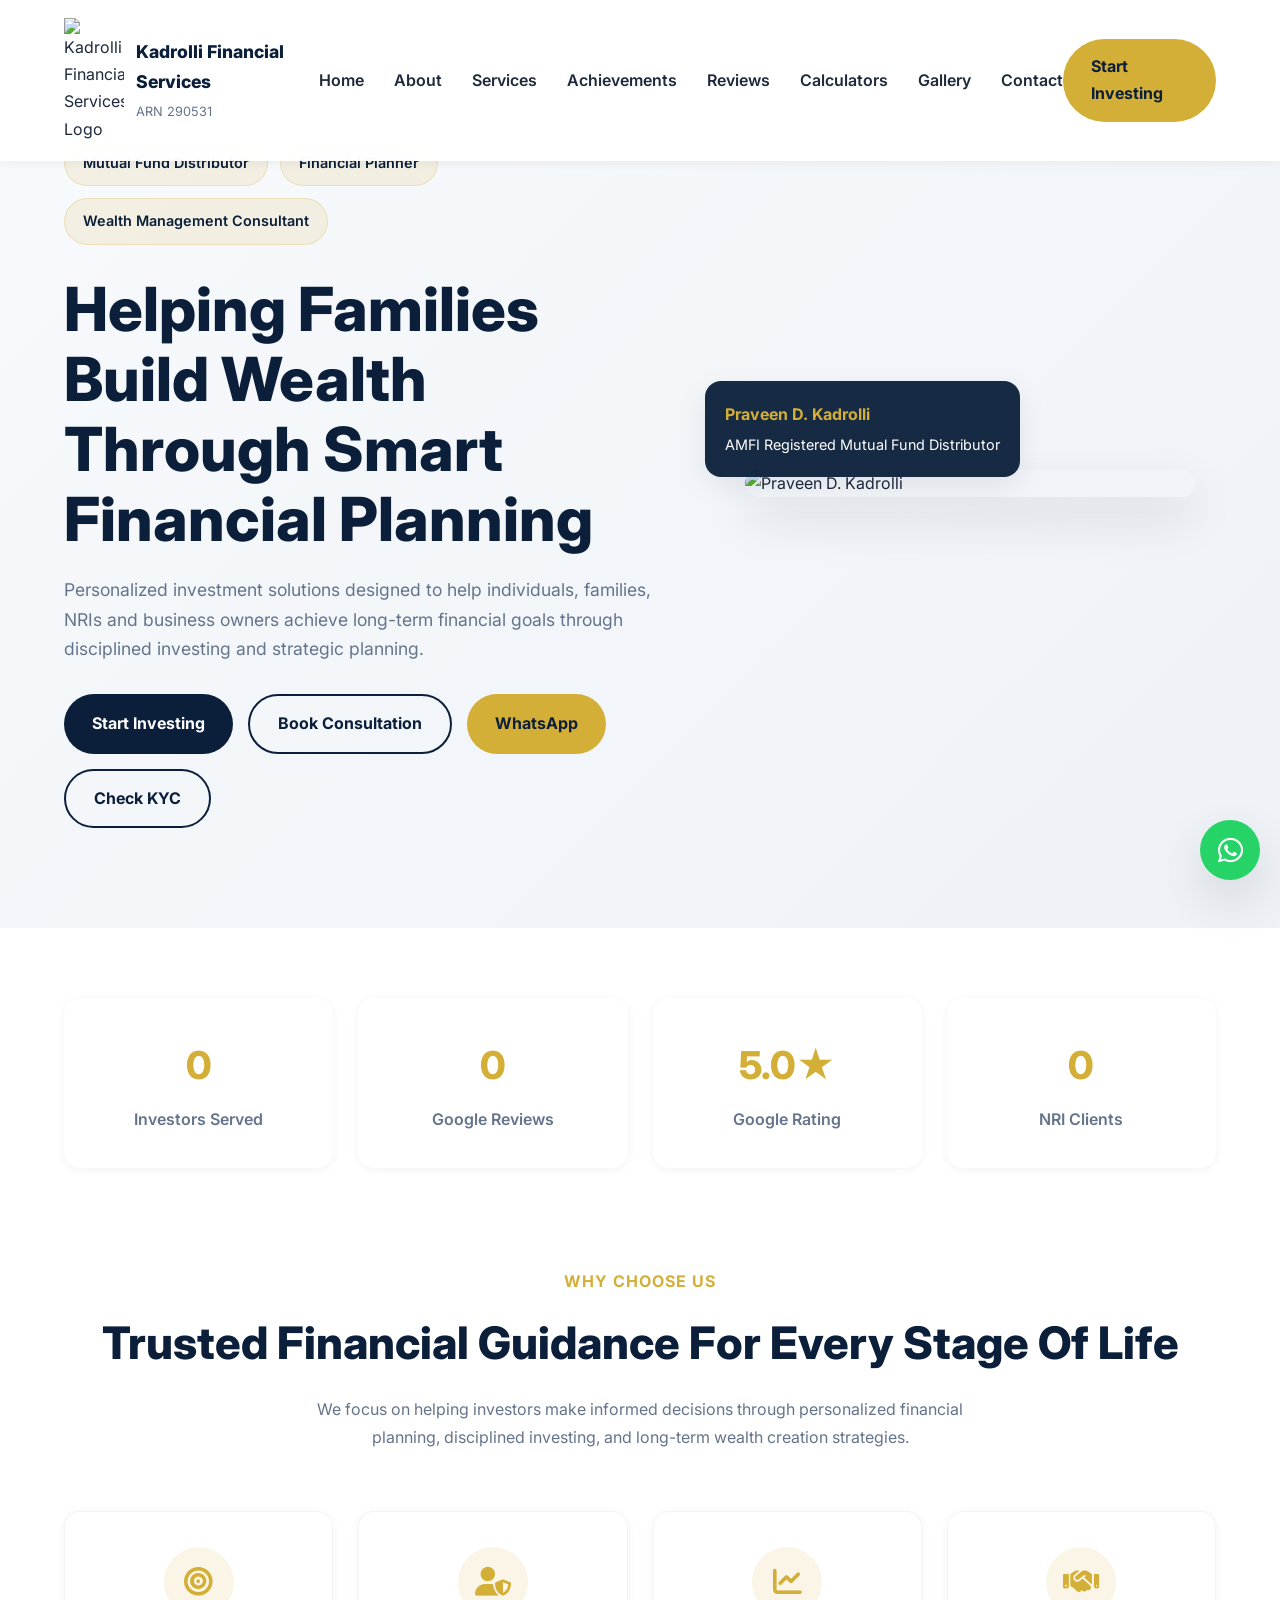
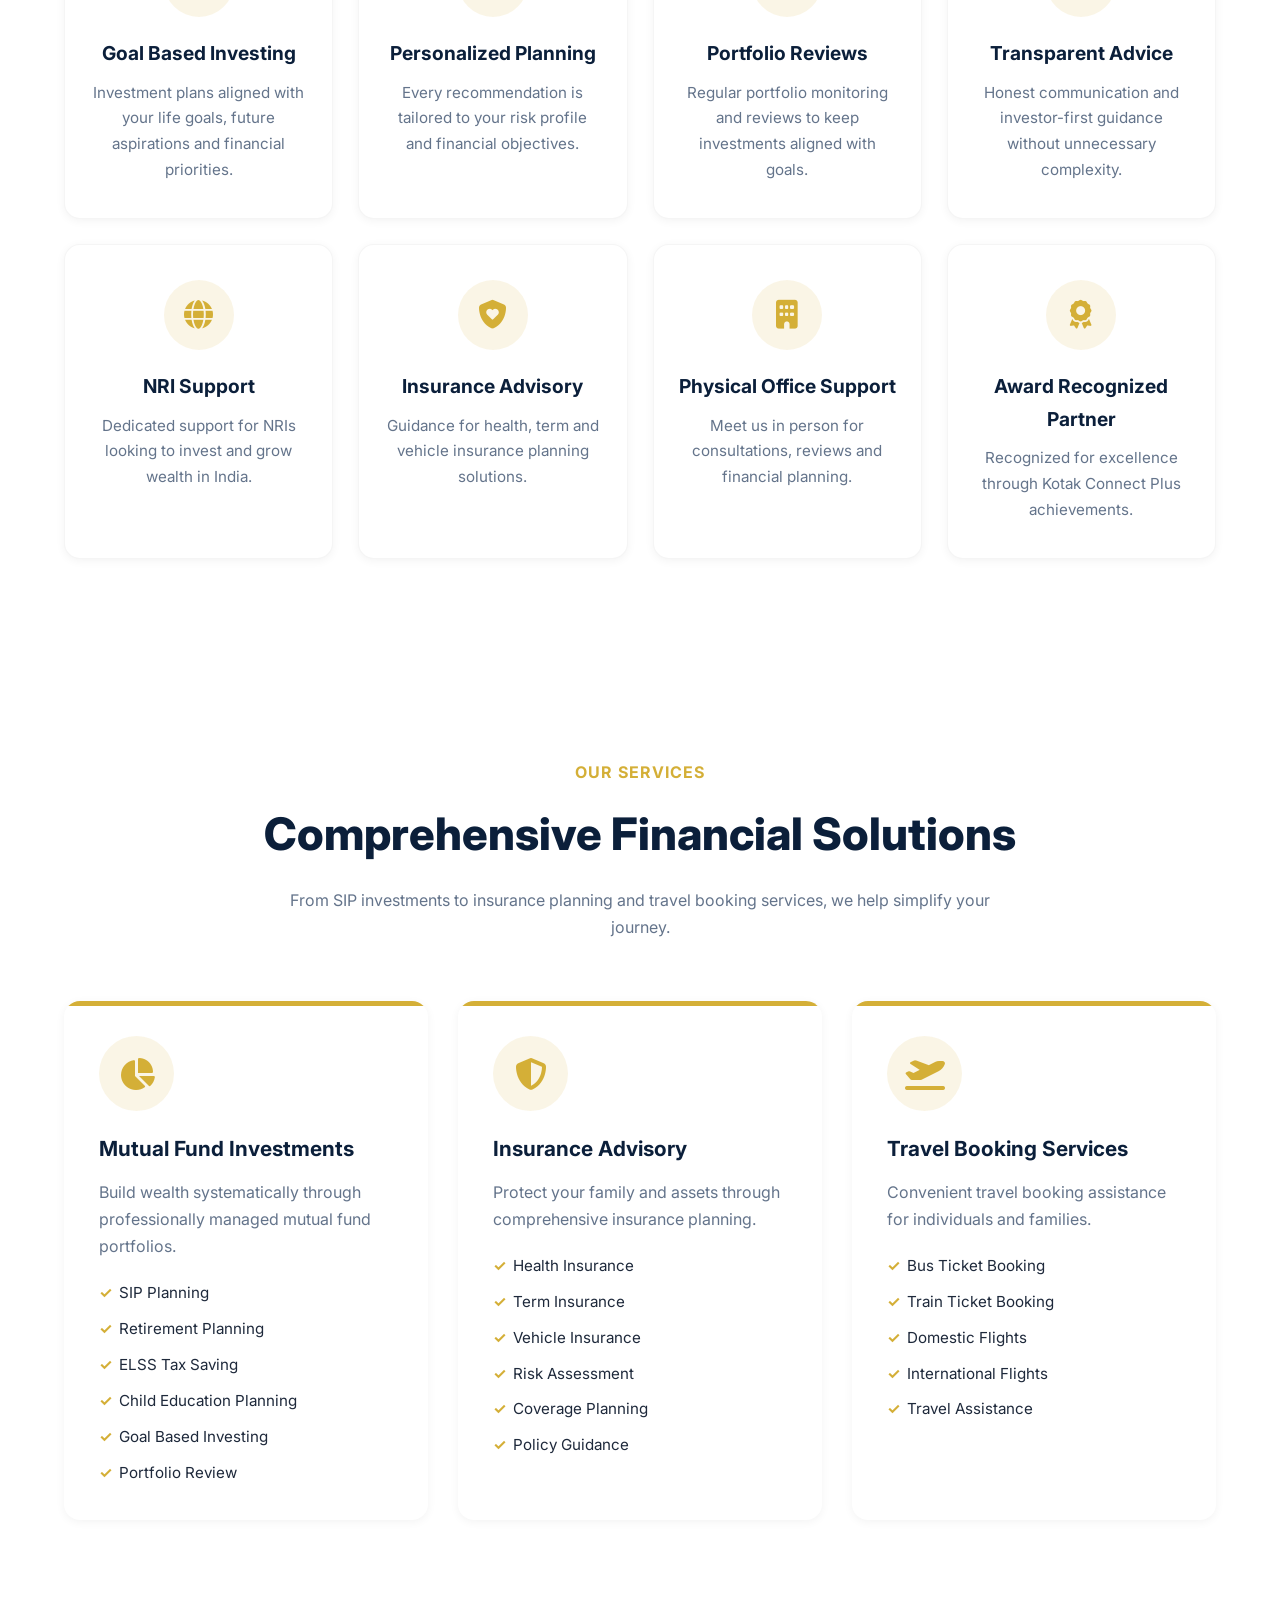
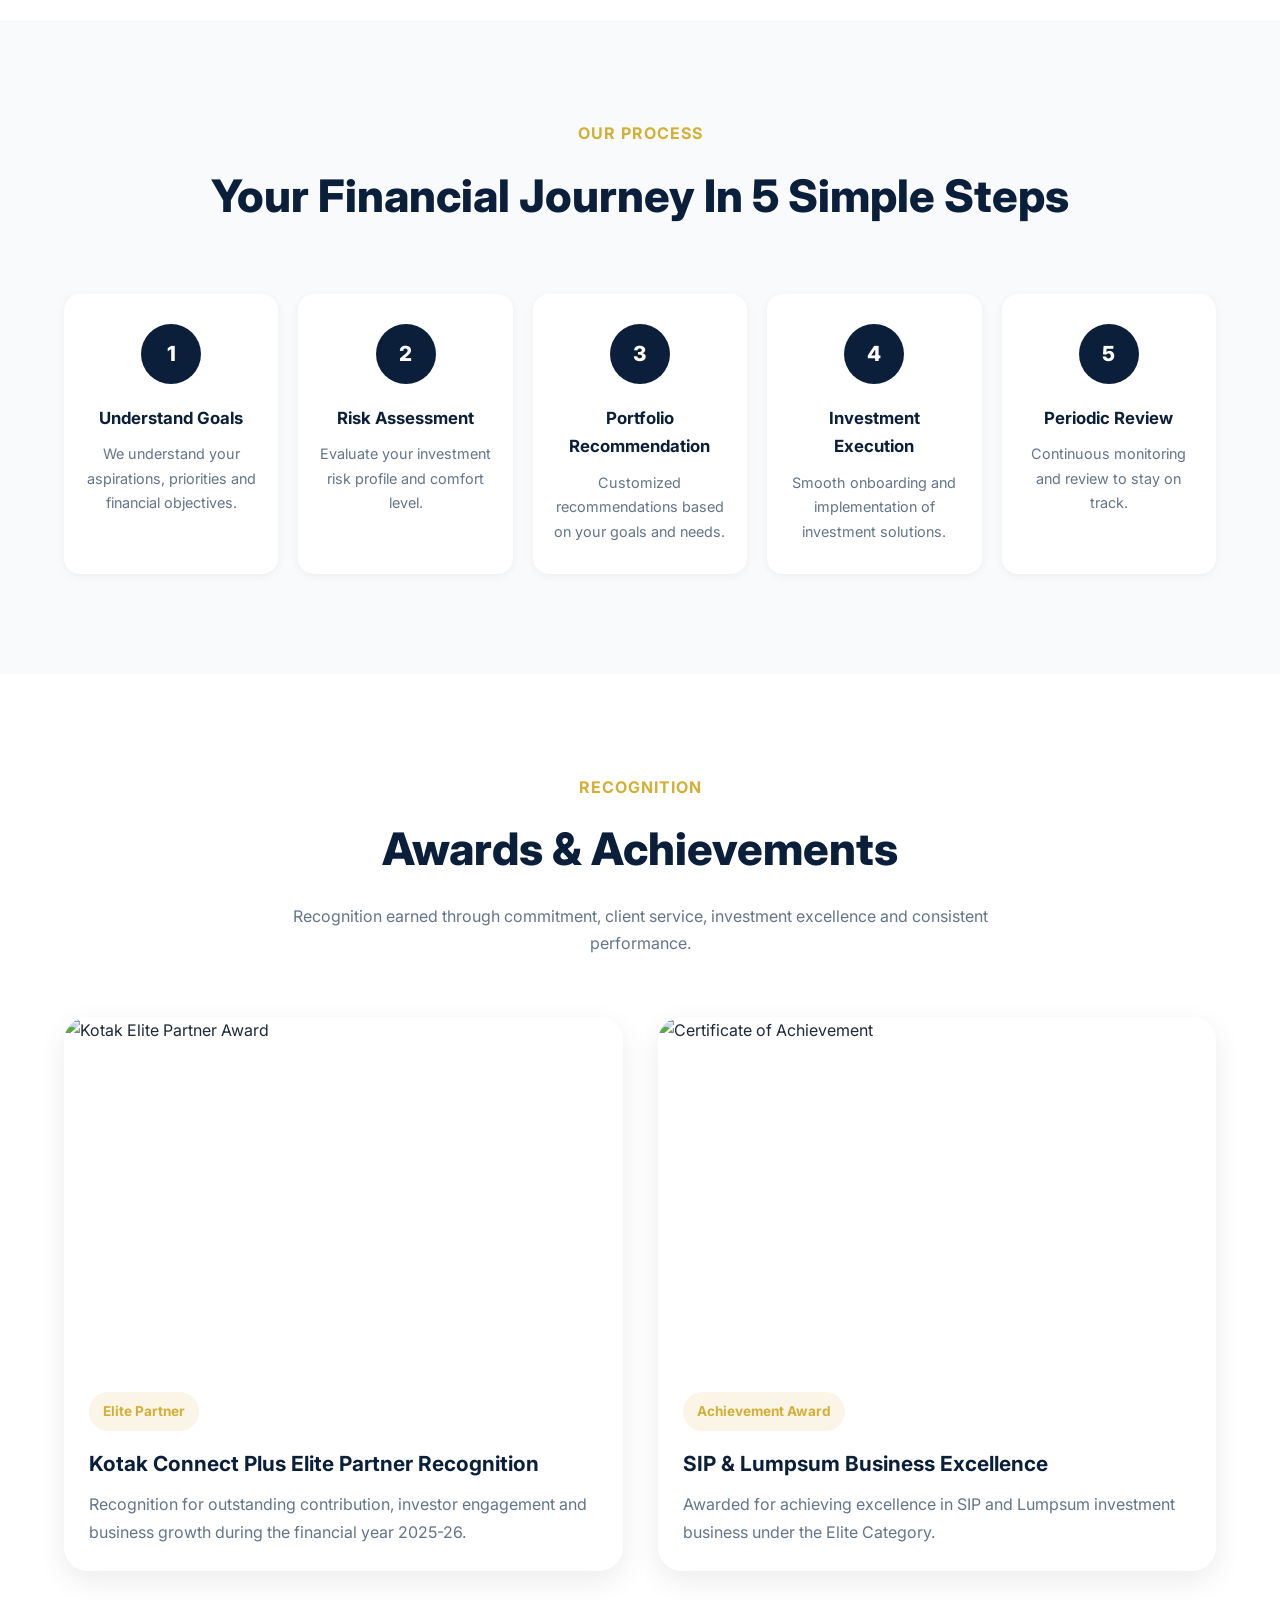
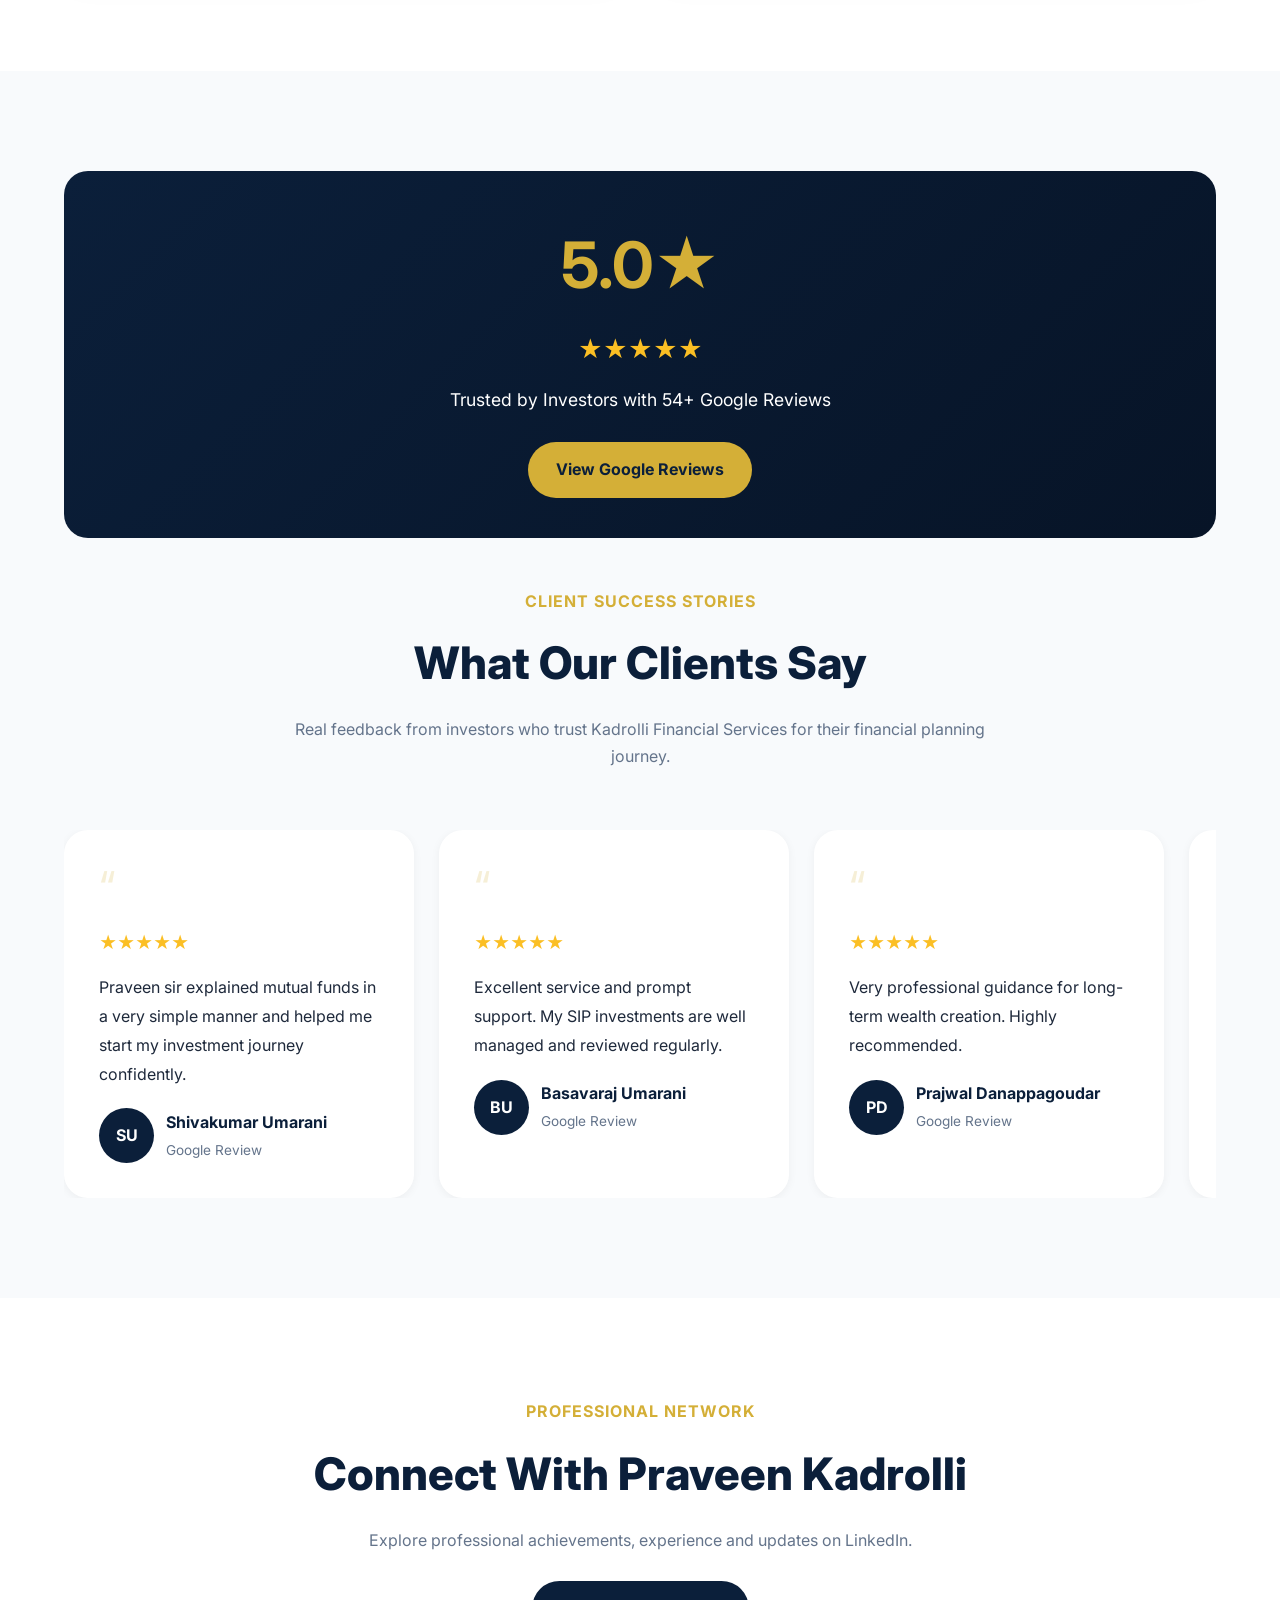
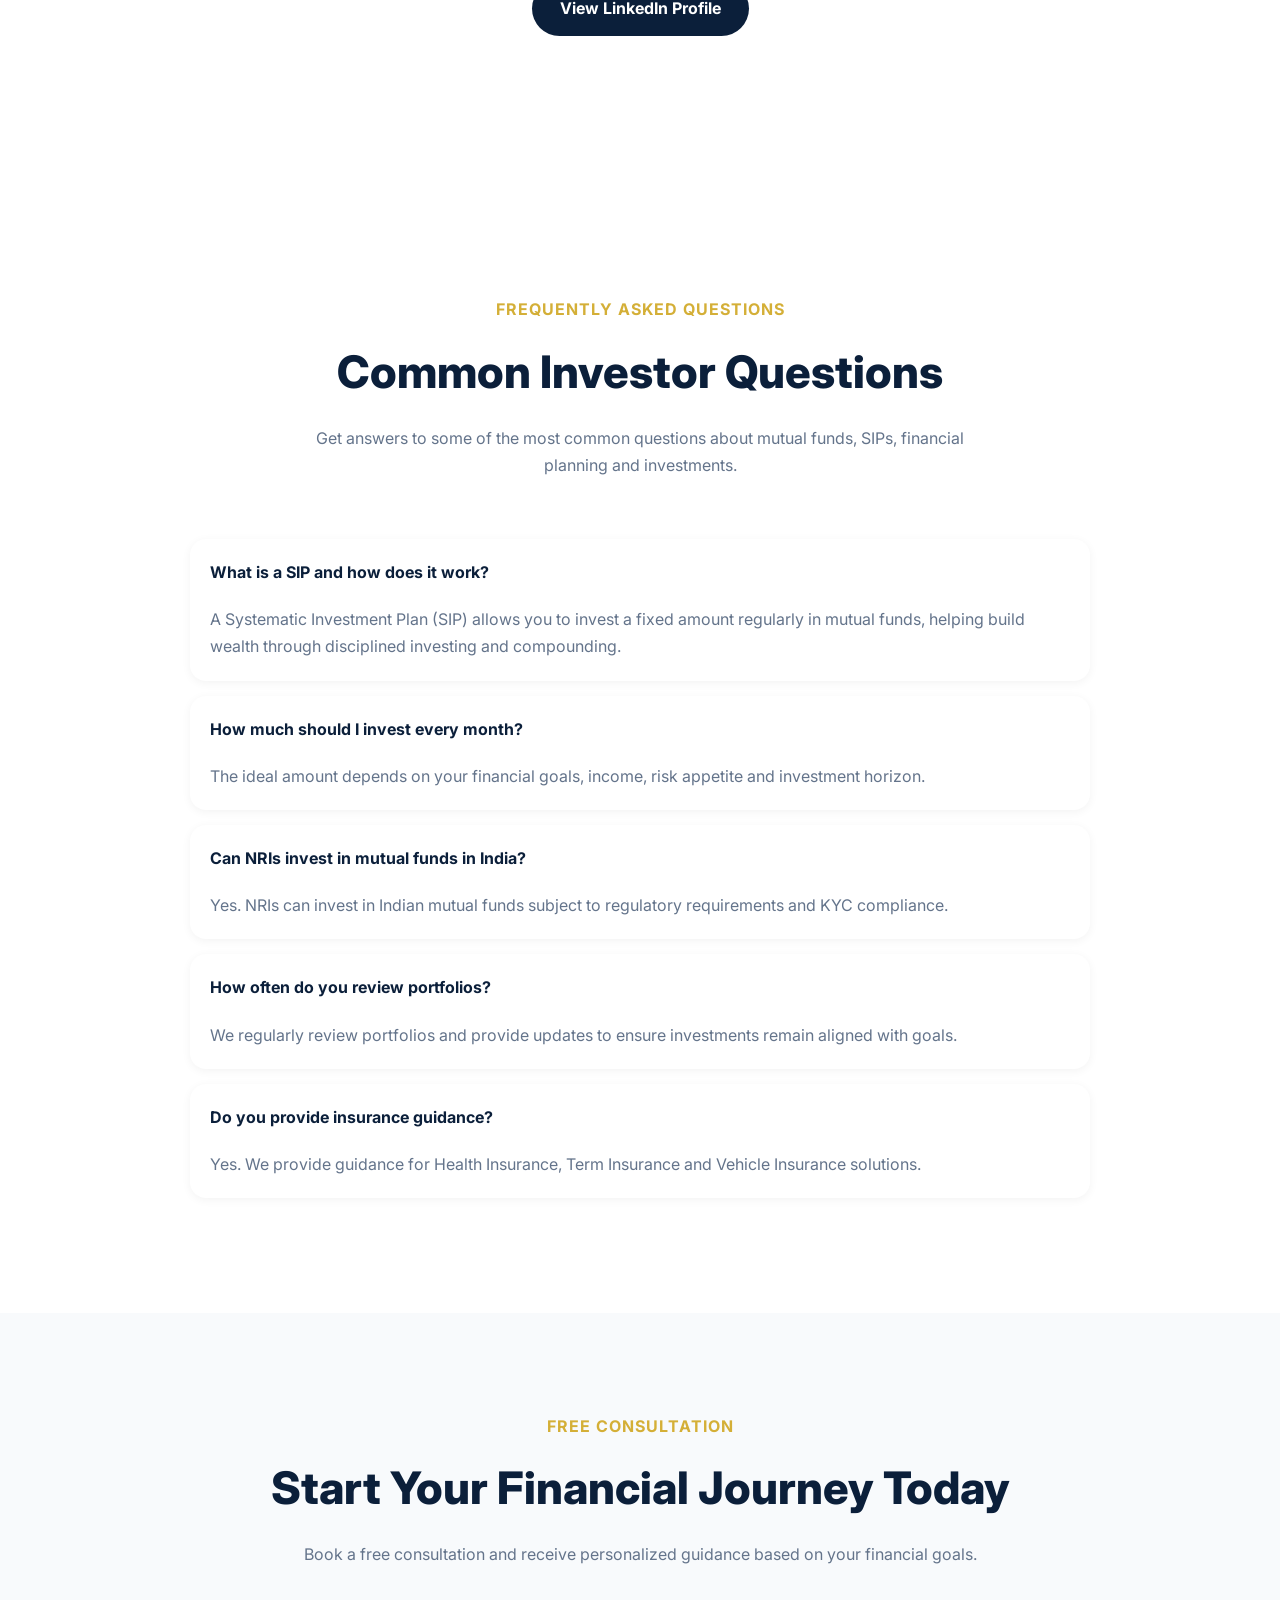
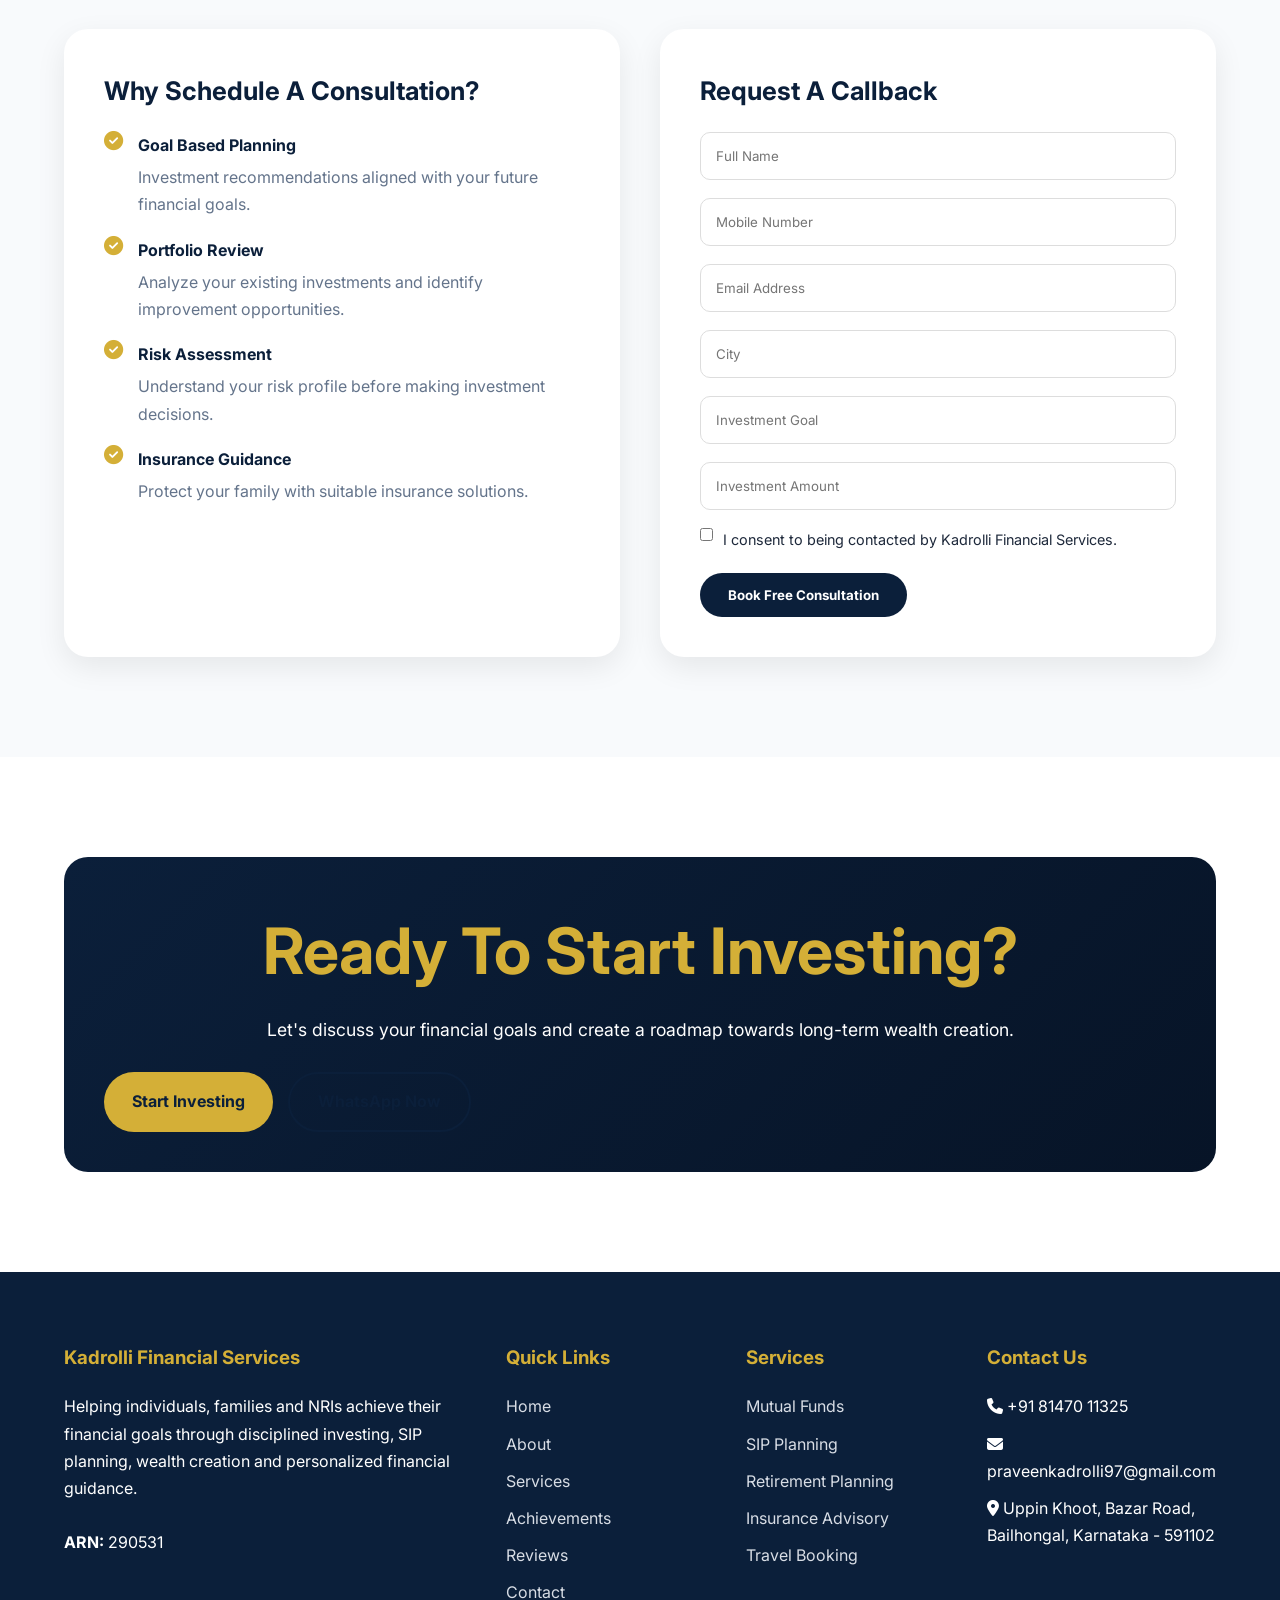
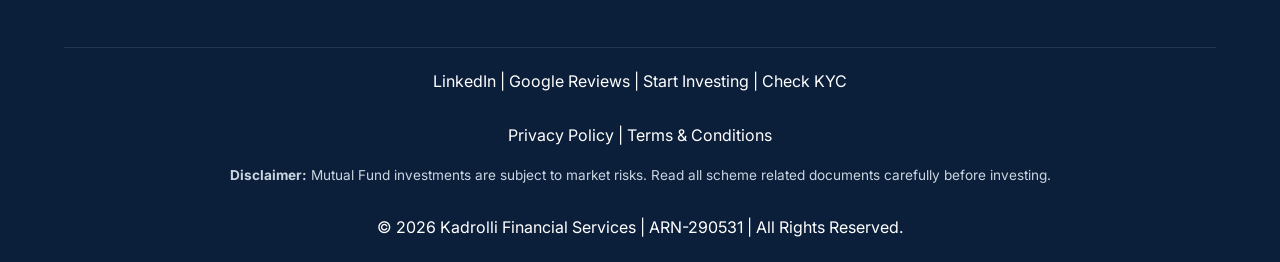
==== index.html @ 166b042f "Update index.html" ====
<!DOCTYPE html>
<html lang="en">

<head>

    <meta charset="UTF-8">
    <meta name="viewport" content="width=device-width, initial-scale=1.0">

    <title>
        Praveen D. Kadrolli | Mutual Fund Distributor | Kadrolli Financial Services
    </title>

    <meta name="description"
        content="Kadrolli Financial Services helps individuals and families achieve their financial goals through SIPs, Mutual Funds, Retirement Planning, Wealth Creation, Insurance Advisory and Personalized Financial Planning.">

    <meta name="keywords"
        content="Mutual Fund Distributor, SIP Planning, Financial Planner, Wealth Management, Retirement Planning, ELSS, Insurance Advisor, Bailhongal, Karnataka">

    <meta name="author" content="Praveen D. Kadrolli">

    <!-- Open Graph -->

    <meta property="og:title"
        content="Kadrolli Financial Services | Mutual Fund Distributor">

    <meta property="og:description"
        content="Helping Families Build Wealth Through Smart Financial Planning">

    <meta property="og:image"
        content="assets/profile.png">

    <meta property="og:type"
        content="website">

    <!-- Twitter Card -->

    <meta name="twitter:card" content="summary_large_image">

    <meta name="twitter:title"
        content="Kadrolli Financial Services">

    <meta name="twitter:description"
        content="Helping Families Build Wealth Through Smart Financial Planning">

    <!-- Favicon -->

    <link rel="icon" href="assets/logo.png">

    <!-- Font Awesome -->

    <link rel="stylesheet"
        href="https://cdnjs.cloudflare.com/ajax/libs/font-awesome/6.5.1/css/all.min.css">

    <!-- CSS -->

    <link rel="stylesheet" href="assets/style.css">

    <!-- Local Business Schema -->

    <script type="application/ld+json">
{
"@context":"https://schema.org",
"@type":"FinancialService",
"name":"Kadrolli Financial Services",
"image":"assets/logo.png",
"telephone":"+918147011325",
"email":"praveenkadrolli97@gmail.com",
"address":{
"@type":"PostalAddress",
"streetAddress":"Uppin Khoot, Bazar Road",
"addressLocality":"Bailhongal",
"addressRegion":"Karnataka",
"postalCode":"591102",
"addressCountry":"IN"
},
"url":"https://ak357-r.github.io/kadrolli-financial-services/",
"founder":"Praveen D. Kadrolli"
}
</script>

</head>

<body>

    <!-- HEADER -->

    <header class="header">

        <div class="container">

            <nav class="navbar">

                <a href="index.html" class="logo">

                    <img src="assets/logo.png"
                        alt="Kadrolli Financial Services Logo">

                    <div class="logo-text">

                        <h3>Kadrolli Financial Services</h3>

                        <span>ARN 290531</span>

                    </div>

                </a>

                <ul class="nav-links">

                    <li><a href="index.html">Home</a></li>

                    <li><a href="about.html">About</a></li>

                    <li><a href="services.html">Services</a></li>

                    <li><a href="achievements.html">Achievements</a></li>

                    <li><a href="reviews.html">Reviews</a></li>

                    <li><a href="calculators.html">Calculators</a></li>

                    <li><a href="gallery.html">Gallery</a></li>

                    <li><a href="contact.html">Contact</a></li>

                </ul>

                <a href="https://connectplus.kotaksecurities.com/app/refer/BZ1FZG"
                    target="_blank"
                    class="btn btn-gold">

                    Start Investing

                </a>

                <div class="menu-toggle">

                    <i class="fas fa-bars"></i>

                </div>

            </nav>

        </div>

    </header>

    <!-- HERO SECTION -->

    <section class="hero">

        <div class="container">

            <div class="hero-wrapper">

                <!-- LEFT -->

                <div class="hero-content fade-up">

                    <div class="hero-badges">

                        <span>Mutual Fund Distributor</span>

                        <span>Financial Planner</span>

                        <span>Wealth Management Consultant</span>

                    </div>

                    <h1>

                        Helping Families Build Wealth Through Smart Financial Planning

                    </h1>

                    <p>

                        Personalized investment solutions designed to help individuals,
                        families, NRIs and business owners achieve long-term financial
                        goals through disciplined investing and strategic planning.

                    </p>

                    <div class="hero-buttons">

                        <a href="https://connectplus.kotaksecurities.com/app/refer/BZ1FZG"
                            target="_blank"
                            class="btn btn-primary">

                            Start Investing

                        </a>

                        <a href="contact.html"
                            class="btn btn-outline">

                            Book Consultation

                        </a>

                        <a href="https://wa.me/918147011325?text=Hello%20I%20would%20like%20to%20know%20more%20about%20your%20financial%20services."
                            target="_blank"
                            class="btn btn-gold">

                            WhatsApp

                        </a>

                        <a href="https://www.cvlkra.com/"
                            target="_blank"
                            class="btn btn-outline">

                            Check KYC

                        </a>

                    </div>

                </div>

                <!-- RIGHT -->

                <div class="hero-image float">

                    <img src="assets/profile.png"
                        alt="Praveen D. Kadrolli">

                    <div class="hero-card">

                        <h4>Praveen D. Kadrolli</h4>

                        <p>
                            AMFI Registered Mutual Fund Distributor
                        </p>

                    </div>

                </div>

            </div>

        </div>

    </section>

    <!-- TRUST METRICS -->

    <section class="metrics">

        <div class="container">

            <div class="metrics-grid">

                <div class="metric-card">

                    <h3 class="counter"
                        data-target="190">0</h3>

                    <p>Investors Served</p>

                </div>

                <div class="metric-card">

                    <h3 class="counter"
                        data-target="54">0</h3>

                    <p>Google Reviews</p>

                </div>

                <div class="metric-card">

                    <h3>5.0★</h3>

                    <p>Google Rating</p>

                </div>

                <div class="metric-card">

                    <h3 class="counter"
                        data-target="7">0</h3>

                    <p>NRI Clients</p>

                </div>

            </div>

        </div>

    </section>

      <!-- WHY CHOOSE US -->

    <section class="section">

        <div class="container">

            <div class="section-title">

                <span>Why Choose Us</span>

                <h2>Trusted Financial Guidance For Every Stage Of Life</h2>

                <p>
                    We focus on helping investors make informed decisions through
                    personalized financial planning, disciplined investing, and
                    long-term wealth creation strategies.
                </p>

            </div>

            <div class="features-grid">

                <div class="feature-card">

                    <div class="feature-icon">
                        <i class="fas fa-bullseye"></i>
                    </div>

                    <h3>Goal Based Investing</h3>

                    <p>
                        Investment plans aligned with your life goals,
                        future aspirations and financial priorities.
                    </p>

                </div>

                <div class="feature-card">

                    <div class="feature-icon">
                        <i class="fas fa-user-shield"></i>
                    </div>

                    <h3>Personalized Planning</h3>

                    <p>
                        Every recommendation is tailored to your
                        risk profile and financial objectives.
                    </p>

                </div>

                <div class="feature-card">

                    <div class="feature-icon">
                        <i class="fas fa-chart-line"></i>
                    </div>

                    <h3>Portfolio Reviews</h3>

                    <p>
                        Regular portfolio monitoring and reviews
                        to keep investments aligned with goals.
                    </p>

                </div>

                <div class="feature-card">

                    <div class="feature-icon">
                        <i class="fas fa-handshake"></i>
                    </div>

                    <h3>Transparent Advice</h3>

                    <p>
                        Honest communication and investor-first
                        guidance without unnecessary complexity.
                    </p>

                </div>

                <div class="feature-card">

                    <div class="feature-icon">
                        <i class="fas fa-globe"></i>
                    </div>

                    <h3>NRI Support</h3>

                    <p>
                        Dedicated support for NRIs looking to
                        invest and grow wealth in India.
                    </p>

                </div>

                <div class="feature-card">

                    <div class="feature-icon">
                        <i class="fas fa-shield-heart"></i>
                    </div>

                    <h3>Insurance Advisory</h3>

                    <p>
                        Guidance for health, term and vehicle
                        insurance planning solutions.
                    </p>

                </div>

                <div class="feature-card">

                    <div class="feature-icon">
                        <i class="fas fa-building"></i>
                    </div>

                    <h3>Physical Office Support</h3>

                    <p>
                        Meet us in person for consultations,
                        reviews and financial planning.
                    </p>

                </div>

                <div class="feature-card">

                    <div class="feature-icon">
                        <i class="fas fa-award"></i>
                    </div>

                    <h3>Award Recognized Partner</h3>

                    <p>
                        Recognized for excellence through
                        Kotak Connect Plus achievements.
                    </p>

                </div>

            </div>

        </div>

    </section>

    <!-- SERVICES OVERVIEW -->

    <section class="section">

        <div class="container">

            <div class="section-title">

                <span>Our Services</span>

                <h2>Comprehensive Financial Solutions</h2>

                <p>
                    From SIP investments to insurance planning and
                    travel booking services, we help simplify your journey.
                </p>

            </div>

            <div class="services-grid">

                <!-- Mutual Funds -->

                <div class="service-card">

                    <div class="service-icon">

                        <i class="fas fa-chart-pie"></i>

                    </div>

                    <h3>Mutual Fund Investments</h3>

                    <p>
                        Build wealth systematically through professionally
                        managed mutual fund portfolios.
                    </p>

                    <ul>

                        <li>SIP Planning</li>

                        <li>Retirement Planning</li>

                        <li>ELSS Tax Saving</li>

                        <li>Child Education Planning</li>

                        <li>Goal Based Investing</li>

                        <li>Portfolio Review</li>

                    </ul>

                </div>

                <!-- Insurance -->

                <div class="service-card">

                    <div class="service-icon">

                        <i class="fas fa-shield-alt"></i>

                    </div>

                    <h3>Insurance Advisory</h3>

                    <p>
                        Protect your family and assets through
                        comprehensive insurance planning.
                    </p>

                    <ul>

                        <li>Health Insurance</li>

                        <li>Term Insurance</li>

                        <li>Vehicle Insurance</li>

                        <li>Risk Assessment</li>

                        <li>Coverage Planning</li>

                        <li>Policy Guidance</li>

                    </ul>

                </div>

                <!-- Travel -->

                <div class="service-card">

                    <div class="service-icon">

                        <i class="fas fa-plane-departure"></i>

                    </div>

                    <h3>Travel Booking Services</h3>

                    <p>
                        Convenient travel booking assistance for
                        individuals and families.
                    </p>

                    <ul>

                        <li>Bus Ticket Booking</li>

                        <li>Train Ticket Booking</li>

                        <li>Domestic Flights</li>

                        <li>International Flights</li>

                        <li>Travel Assistance</li>

                    </ul>

                </div>

            </div>

        </div>

    </section>

    <!-- INVESTMENT PROCESS -->

    <section class="section process-section">

        <div class="container">

            <div class="section-title">

                <span>Our Process</span>

                <h2>Your Financial Journey In 5 Simple Steps</h2>

            </div>

            <div class="process-grid">

                <div class="process-card">

                    <div class="process-number">1</div>

                    <h3>Understand Goals</h3>

                    <p>
                        We understand your aspirations,
                        priorities and financial objectives.
                    </p>

                </div>

                <div class="process-card">

                    <div class="process-number">2</div>

                    <h3>Risk Assessment</h3>

                    <p>
                        Evaluate your investment risk profile
                        and comfort level.
                    </p>

                </div>

                <div class="process-card">

                    <div class="process-number">3</div>

                    <h3>Portfolio Recommendation</h3>

                    <p>
                        Customized recommendations based on
                        your goals and needs.
                    </p>

                </div>

                <div class="process-card">

                    <div class="process-number">4</div>

                    <h3>Investment Execution</h3>

                    <p>
                        Smooth onboarding and implementation
                        of investment solutions.
                    </p>

                </div>

                <div class="process-card">

                    <div class="process-number">5</div>

                    <h3>Periodic Review</h3>

                    <p>
                        Continuous monitoring and review to
                        stay on track.
                    </p>

                </div>

            </div>

        </div>

    </section>

      <!-- AWARDS & RECOGNITION -->

    <section class="section">

        <div class="container">

            <div class="section-title">

                <span>Recognition</span>

                <h2>Awards & Achievements</h2>

                <p>
                    Recognition earned through commitment, client service,
                    investment excellence and consistent performance.
                </p>

            </div>

            <div class="awards-grid">

                <!-- Award 1 -->

                <div class="award-card">

                    <div class="award-image">

                        <img src="assets/kotak-award.jpg"
                            alt="Kotak Elite Partner Award">

                    </div>

                    <div class="award-content">

                        <span class="award-badge">

                            Elite Partner

                        </span>

                        <h3>

                            Kotak Connect Plus
                            Elite Partner Recognition

                        </h3>

                        <p>

                            Recognition for outstanding contribution,
                            investor engagement and business growth during
                            the financial year 2025-26.

                        </p>

                    </div>

                </div>

                <!-- Award 2 -->

                <div class="award-card">

                    <div class="award-image">

                        <img src="assets/kotak-award2.jpg"
                            alt="Certificate of Achievement">

                    </div>

                    <div class="award-content">

                        <span class="award-badge">

                            Achievement Award

                        </span>

                        <h3>

                            SIP & Lumpsum Business Excellence

                        </h3>

                        <p>

                            Awarded for achieving excellence in SIP and
                            Lumpsum investment business under the
                            Elite Category.

                        </p>

                    </div>

                </div>

            </div>

        </div>

    </section>

    <!-- GOOGLE REVIEW SUMMARY -->

    <section class="section testimonials-section">

        <div class="container">

            <div class="review-stats">

                <div class="review-summary">

                    <h2>5.0★</h2>

                    <div class="stars">

                        ★★★★★

                    </div>

                    <p>

                        Trusted by Investors with
                        54+ Google Reviews

                    </p>

                    <br>

                    <a href="https://share.google/xQDqUt3Oo3j7FK9i0"
                        target="_blank"
                        class="btn btn-gold">

                        View Google Reviews

                    </a>

                </div>

            </div>

            <div class="section-title">

                <span>Client Success Stories</span>

                <h2>What Our Clients Say</h2>

                <p>

                    Real feedback from investors who trust
                    Kadrolli Financial Services for their
                    financial planning journey.

                </p>

            </div>

            <!-- TESTIMONIAL SLIDER -->

            <div class="testimonial-slider">

                <div class="testimonial-track">

                    <!-- Review 1 -->

                    <div class="testimonial-card">

                        <div class="quote-icon">

                            “

                        </div>

                        <div class="stars">

                            ★★★★★

                        </div>

                        <p>

                            Praveen sir explained mutual funds in a very
                            simple manner and helped me start my
                            investment journey confidently.

                        </p>

                        <div class="client-info">

                            <div class="client-avatar">

                                SU

                            </div>

                            <div class="client-details">

                                <h4>

                                    Shivakumar Umarani

                                </h4>

                                <span>

                                    Google Review

                                </span>

                            </div>

                        </div>

                    </div>

                    <!-- Review 2 -->

                    <div class="testimonial-card">

                        <div class="quote-icon">

                            “

                        </div>

                        <div class="stars">

                            ★★★★★

                        </div>

                        <p>

                            Excellent service and prompt support.
                            My SIP investments are well managed
                            and reviewed regularly.

                        </p>

                        <div class="client-info">

                            <div class="client-avatar">

                                BU

                            </div>

                            <div class="client-details">

                                <h4>

                                    Basavaraj Umarani

                                </h4>

                                <span>

                                    Google Review

                                </span>

                            </div>

                        </div>

                    </div>

                    <!-- Review 3 -->

                    <div class="testimonial-card">

                        <div class="quote-icon">

                            “

                        </div>

                        <div class="stars">

                            ★★★★★

                        </div>

                        <p>

                            Very professional guidance for long-term
                            wealth creation. Highly recommended.

                        </p>

                        <div class="client-info">

                            <div class="client-avatar">

                                PD

                            </div>

                            <div class="client-details">

                                <h4>

                                    Prajwal Danappagoudar

                                </h4>

                                <span>

                                    Google Review

                                </span>

                            </div>

                        </div>

                    </div>

                    <!-- Review 4 -->

                    <div class="testimonial-card">

                        <div class="quote-icon">

                            “

                        </div>

                        <div class="stars">

                            ★★★★★

                        </div>

                        <p>

                            Transparent advice, quick responses,
                            and personalized financial planning.

                        </p>

                        <div class="client-info">

                            <div class="client-avatar">

                                AH

                            </div>

                            <div class="client-details">

                                <h4>

                                    Akhila Halayyanavar

                                </h4>

                                <span>

                                    Google Review

                                </span>

                            </div>

                        </div>

                    </div>

                    <!-- Review 5 -->

                    <div class="testimonial-card">

                        <div class="quote-icon">

                            “

                        </div>

                        <div class="stars">

                            ★★★★★

                        </div>

                        <p>

                            I appreciate the clarity and honesty in every
                            investment recommendation.

                        </p>

                        <div class="client-info">

                            <div class="client-avatar">

                                AC

                            </div>

                            <div class="client-details">

                                <h4>

                                    Asha Channada

                                </h4>

                                <span>

                                    Google Review

                                </span>

                            </div>

                        </div>

                    </div>

                    <!-- Review 6 -->

                    <div class="testimonial-card">

                        <div class="quote-icon">

                            “

                        </div>

                        <div class="stars">

                            ★★★★★

                        </div>

                        <p>

                            Reliable financial advisor who genuinely
                            cares about client success.

                        </p>

                        <div class="client-info">

                            <div class="client-avatar">

                                SR

                            </div>

                            <div class="client-details">

                                <h4>

                                    Shivaraj RK

                                </h4>

                                <span>

                                    Google Review

                                </span>

                            </div>

                        </div>

                    </div>

                </div>

            </div>

        </div>

    </section>

    <!-- LINKEDIN SECTION -->

    <section class="section">

        <div class="container">

            <div class="section-title">

                <span>Professional Network</span>

                <h2>Connect With Praveen Kadrolli</h2>

                <p>

                    Explore professional achievements,
                    experience and updates on LinkedIn.

                </p>

                <br>

                <a href="https://www.linkedin.com/in/praveen-kadrolli-971687240"
                    target="_blank"
                    class="btn btn-primary">

                    View LinkedIn Profile

                </a>

            </div>

        </div>

    </section>

      <!-- FAQ SECTION -->

    <section class="section">

        <div class="container">

            <div class="section-title">

                <span>Frequently Asked Questions</span>

                <h2>Common Investor Questions</h2>

                <p>

                    Get answers to some of the most common questions
                    about mutual funds, SIPs, financial planning and investments.

                </p>

            </div>

            <div class="faq-container">

                <div class="faq-item">

                    <div class="faq-question">

                        What is a SIP and how does it work?

                    </div>

                    <div class="faq-answer">

                        A Systematic Investment Plan (SIP) allows you to invest
                        a fixed amount regularly in mutual funds, helping build
                        wealth through disciplined investing and compounding.

                    </div>

                </div>

                <div class="faq-item">

                    <div class="faq-question">

                        How much should I invest every month?

                    </div>

                    <div class="faq-answer">

                        The ideal amount depends on your financial goals,
                        income, risk appetite and investment horizon.

                    </div>

                </div>

                <div class="faq-item">

                    <div class="faq-question">

                        Can NRIs invest in mutual funds in India?

                    </div>

                    <div class="faq-answer">

                        Yes. NRIs can invest in Indian mutual funds subject
                        to regulatory requirements and KYC compliance.

                    </div>

                </div>

                <div class="faq-item">

                    <div class="faq-question">

                        How often do you review portfolios?

                    </div>

                    <div class="faq-answer">

                        We regularly review portfolios and provide updates
                        to ensure investments remain aligned with goals.

                    </div>

                </div>

                <div class="faq-item">

                    <div class="faq-question">

                        Do you provide insurance guidance?

                    </div>

                    <div class="faq-answer">

                        Yes. We provide guidance for Health Insurance,
                        Term Insurance and Vehicle Insurance solutions.

                    </div>

                </div>

            </div>

        </div>

    </section>

    <!-- FREE CONSULTATION SECTION -->

    <section class="section process-section">

        <div class="container">

            <div class="section-title">

                <span>Free Consultation</span>

                <h2>Start Your Financial Journey Today</h2>

                <p>

                    Book a free consultation and receive personalized
                    guidance based on your financial goals.

                </p>

            </div>

            <div class="contact-grid">

                <!-- LEFT SIDE -->

                <div class="contact-card">

                    <h3>

                        Why Schedule A Consultation?

                    </h3>

                    <div class="contact-info">

                        <div class="contact-item">

                            <i class="fas fa-check-circle"></i>

                            <div>

                                <h4>Goal Based Planning</h4>

                                <p>
                                    Investment recommendations aligned with
                                    your future financial goals.
                                </p>

                            </div>

                        </div>

                        <div class="contact-item">

                            <i class="fas fa-check-circle"></i>

                            <div>

                                <h4>Portfolio Review</h4>

                                <p>
                                    Analyze your existing investments and
                                    identify improvement opportunities.
                                </p>

                            </div>

                        </div>

                        <div class="contact-item">

                            <i class="fas fa-check-circle"></i>

                            <div>

                                <h4>Risk Assessment</h4>

                                <p>
                                    Understand your risk profile before
                                    making investment decisions.
                                </p>

                            </div>

                        </div>

                        <div class="contact-item">

                            <i class="fas fa-check-circle"></i>

                            <div>

                                <h4>Insurance Guidance</h4>

                                <p>
                                    Protect your family with suitable
                                    insurance solutions.
                                </p>

                            </div>

                        </div>

                    </div>

                </div>

                <!-- RIGHT SIDE FORM -->

                <div class="contact-card">

                    <h3>

                        Request A Callback

                    </h3>

                    <form action="https://docs.google.com/forms/d/e/1FAIpQLSdw6Il81h2hDoCXSCGqp_SbOpz471qbJJNhgpjjmZWaCmSA0Q/viewform"
                        target="_blank">

                        <div class="form-group">

                            <input type="text"
                                class="form-control"
                                placeholder="Full Name"
                                required>

                        </div>

                        <div class="form-group">

                            <input type="tel"
                                class="form-control"
                                placeholder="Mobile Number"
                                required>

                        </div>

                        <div class="form-group">

                            <input type="email"
                                class="form-control"
                                placeholder="Email Address">

                        </div>

                        <div class="form-group">

                            <input type="text"
                                class="form-control"
                                placeholder="City">

                        </div>

                        <div class="form-group">

                            <input type="text"
                                class="form-control"
                                placeholder="Investment Goal">

                        </div>

                        <div class="form-group">

                            <input type="text"
                                class="form-control"
                                placeholder="Investment Amount">

                        </div>

                        <div class="checkbox-group">

                            <input type="checkbox" required>

                            <span>

                                I consent to being contacted by
                                Kadrolli Financial Services.

                            </span>

                        </div>

                        <button type="submit"
                            class="btn btn-primary">

                            Book Free Consultation

                        </button>

                    </form>

                </div>

            </div>

        </div>

    </section>

    <!-- CONTACT CTA -->

    <section class="section">

        <div class="container">

            <div class="review-summary">

                <h2>

                    Ready To Start Investing?

                </h2>

                <p>

                    Let's discuss your financial goals and create
                    a roadmap towards long-term wealth creation.

                </p>

                <br>

                <div class="hero-buttons">

                    <a href="https://connectplus.kotaksecurities.com/app/refer/BZ1FZG"
                        target="_blank"
                        class="btn btn-gold">

                        Start Investing

                    </a>

                    <a href="https://wa.me/918147011325?text=Hello%20I%20would%20like%20to%20know%20more%20about%20your%20financial%20services."
                        target="_blank"
                        class="btn btn-outline">

                        WhatsApp Now

                    </a>

                </div>

            </div>

        </div>

    </section>

      <!-- FOOTER -->

    <footer class="footer">

        <div class="container">

            <div class="footer-grid">

                <!-- ABOUT -->

                <div>

                    <h3>Kadrolli Financial Services</h3>

                    <p>

                        Helping individuals, families and NRIs achieve
                        their financial goals through disciplined investing,
                        SIP planning, wealth creation and personalized
                        financial guidance.

                    </p>

                    <br>

                    <p>

                        <strong>ARN:</strong> 290531

                    </p>

                </div>

                <!-- QUICK LINKS -->

                <div>

                    <h3>Quick Links</h3>

                    <ul>

                        <li><a href="index.html">Home</a></li>

                        <li><a href="about.html">About</a></li>

                        <li><a href="services.html">Services</a></li>

                        <li><a href="achievements.html">Achievements</a></li>

                        <li><a href="reviews.html">Reviews</a></li>

                        <li><a href="contact.html">Contact</a></li>

                    </ul>

                </div>

                <!-- SERVICES -->

                <div>

                    <h3>Services</h3>

                    <ul>

                        <li><a href="services.html">Mutual Funds</a></li>

                        <li><a href="services.html">SIP Planning</a></li>

                        <li><a href="services.html">Retirement Planning</a></li>

                        <li><a href="services.html">Insurance Advisory</a></li>

                        <li><a href="travel-booking.html">Travel Booking</a></li>

                    </ul>

                </div>

                <!-- CONTACT -->

                <div class="footer-contact">

                    <h3>Contact Us</h3>

                    <p>

                        <i class="fas fa-phone"></i>
                        +91 81470 11325

                    </p>

                    <p>

                        <i class="fas fa-envelope"></i>
                        praveenkadrolli97@gmail.com

                    </p>

                    <p>

                        <i class="fas fa-location-dot"></i>
                        Uppin Khoot, Bazar Road,
                        Bailhongal, Karnataka - 591102

                    </p>

                </div>

            </div>

            <!-- FOOTER LINKS -->

            <div class="footer-bottom">

                <p>

                    <a href="https://www.linkedin.com/in/praveen-kadrolli-971687240"
                        target="_blank">

                        LinkedIn

                    </a>

                    |

                    <a href="https://share.google/xQDqUt3Oo3j7FK9i0"
                        target="_blank">

                        Google Reviews

                    </a>

                    |

                    <a href="https://connectplus.kotaksecurities.com/app/refer/BZ1FZG"
                        target="_blank">

                        Start Investing

                    </a>

                    |

                    <a href="https://www.cvlkra.com/"
                        target="_blank">

                        Check KYC

                    </a>

                </p>

                <br>

                <p>

                    <a href="privacy-policy.html">

                        Privacy Policy

                    </a>

                    |

                    <a href="terms.html">

                        Terms & Conditions

                    </a>

                </p>

                <!-- RISK DISCLAIMER -->

                <div class="footer-disclaimer">

                    <p>

                        <strong>Disclaimer:</strong>

                        Mutual Fund investments are subject to market risks.
                        Read all scheme related documents carefully before investing.

                    </p>

                </div>

                <br>

                <p>

                    © 2026 Kadrolli Financial Services |
                    ARN-290531 |
                    All Rights Reserved.

                </p>

            </div>

        </div>

    </footer>

    <!-- FLOATING WHATSAPP -->

    <a href="https://wa.me/918147011325?text=Hello%20I%20would%20like%20to%20know%20more%20about%20your%20financial%20services."
        class="whatsapp-float"
        target="_blank"
        aria-label="WhatsApp">

        <i class="fab fa-whatsapp"></i>

    </a>

    <!-- JAVASCRIPT -->

    <script src="assets/script.js"></script>

</body>

</html>
---- assets/style.css ----
/* ==========================================
   KADROLLI FINANCIAL SERVICES
   PREMIUM WEBSITE CSS
   PART 1 - FOUNDATION
========================================== */

/* GOOGLE FONTS */
@import url('https://fonts.googleapis.com/css2?family=Inter:wght@300;400;500;600;700;800;900&family=Poppins:wght@400;500;600;700;800&display=swap');

/* ==========================================
   ROOT VARIABLES
========================================== */

:root {

    /* Brand Colors */

    --primary: #0B1F3A;
    --primary-dark: #071427;
    --secondary: #D4AF37;
    --secondary-light: #F4D03F;

    --white: #ffffff;
    --light: #f8fafc;
    --light-gray: #eef2f7;
    --gray: #64748b;
    --dark: #1e293b;
    --black: #0f172a;

    /* Shadows */

    --shadow-sm: 0 2px 10px rgba(0,0,0,.05);
    --shadow-md: 0 10px 30px rgba(0,0,0,.08);
    --shadow-lg: 0 20px 50px rgba(0,0,0,.12);

    /* Radius */

    --radius-sm: 10px;
    --radius-md: 16px;
    --radius-lg: 24px;
    --radius-xl: 32px;

    /* Transition */

    --transition: all .3s ease;
}

/* ==========================================
   RESET
========================================== */

*{
    margin:0;
    padding:0;
    box-sizing:border-box;
}

html{
    scroll-behavior:smooth;
}

body{
    font-family:'Inter',sans-serif;
    color:var(--dark);
    background:var(--white);
    line-height:1.7;
    overflow-x:hidden;
}

img{
    max-width:100%;
    display:block;
}

a{
    text-decoration:none;
    color:inherit;
}

ul{
    list-style:none;
}

button,
input,
textarea{
    font-family:inherit;
}

/* ==========================================
   GLOBAL CONTAINER
========================================== */

.container{
    width:90%;
    max-width:1300px;
    margin:auto;
}

.section{
    padding:100px 0;
}

.section-title{
    text-align:center;
    margin-bottom:60px;
}

.section-title span{
    color:var(--secondary);
    font-weight:700;
    letter-spacing:1px;
    text-transform:uppercase;
}

.section-title h2{
    font-size:2.8rem;
    font-weight:800;
    margin-top:10px;
    color:var(--primary);
}

.section-title p{
    max-width:700px;
    margin:15px auto 0;
    color:var(--gray);
}

/* ==========================================
   HEADER
========================================== */

.header{
    position:fixed;
    top:0;
    left:0;
    width:100%;
    background:rgba(255,255,255,.95);
    backdrop-filter:blur(12px);
    z-index:1000;
    box-shadow:var(--shadow-sm);
}

.navbar{
    display:flex;
    align-items:center;
    justify-content:space-between;
    padding:18px 0;
}

.logo{
    display:flex;
    align-items:center;
    gap:12px;
}

.logo img{
    width:60px;
    height:auto;
}

.logo-text h3{
    color:var(--primary);
    font-size:1.1rem;
    font-weight:800;
}

.logo-text span{
    font-size:.8rem;
    color:var(--gray);
}

.nav-links{
    display:flex;
    gap:30px;
    align-items:center;
}

.nav-links a{
    font-weight:600;
    color:var(--dark);
    transition:var(--transition);
}

.nav-links a:hover{
    color:var(--secondary);
}

.menu-toggle{
    display:none;
    font-size:1.8rem;
    cursor:pointer;
}

/* ==========================================
   BUTTONS
========================================== */

.btn{
    display:inline-flex;
    align-items:center;
    justify-content:center;
    padding:14px 28px;
    border-radius:50px;
    font-weight:700;
    transition:var(--transition);
    cursor:pointer;
    border:none;
}

.btn-primary{
    background:var(--primary);
    color:var(--white);
}

.btn-primary:hover{
    background:var(--primary-dark);
    transform:translateY(-3px);
}

.btn-gold{
    background:var(--secondary);
    color:var(--primary);
}

.btn-gold:hover{
    transform:translateY(-3px);
    box-shadow:var(--shadow-md);
}

.btn-outline{
    border:2px solid var(--primary);
    color:var(--primary);
    background:transparent;
}

.btn-outline:hover{
    background:var(--primary);
    color:var(--white);
}

/* ==========================================
   HERO SECTION
========================================== */

.hero{
    padding-top:140px;
    padding-bottom:100px;

    background:
    linear-gradient(
    135deg,
    #f8fafc 0%,
    #eef2f7 100%
    );
}

.hero-wrapper{
    display:grid;
    grid-template-columns:1.1fr .9fr;
    align-items:center;
    gap:60px;
}

.hero-content h1{
    font-size:3.8rem;
    line-height:1.15;
    font-weight:800;
    color:var(--primary);
    margin-bottom:20px;
}

.hero-content p{
    font-size:1.1rem;
    color:var(--gray);
    margin-bottom:30px;
}

.hero-badges{
    display:flex;
    flex-wrap:wrap;
    gap:12px;
    margin-bottom:30px;
}

.hero-badges span{
    background:rgba(212,175,55,.12);
    color:var(--primary);
    border:1px solid rgba(212,175,55,.25);
    padding:10px 18px;
    border-radius:50px;
    font-size:.9rem;
    font-weight:600;
}

.hero-buttons{
    display:flex;
    gap:15px;
    flex-wrap:wrap;
}

.hero-image{
    position:relative;
}

.hero-image img{
    width:100%;
    max-width:450px;
    margin:auto;
    border-radius:var(--radius-lg);
    box-shadow:var(--shadow-lg);
}

.hero-card{
    position:absolute;
    bottom:20px;
    left:-20px;
    background:rgba(11,31,58,.95);
    color:var(--white);
    padding:20px;
    border-radius:var(--radius-md);
    box-shadow:var(--shadow-md);
}

.hero-card h4{
    color:var(--secondary);
    font-size:1rem;
}

.hero-card p{
    font-size:.9rem;
    margin-top:5px;
}

/* ==========================================
   TRUST METRICS
========================================== */

.metrics{
    margin-top:70px;
}

.metrics-grid{
    display:grid;
    grid-template-columns:repeat(4,1fr);
    gap:25px;
}

.metric-card{
    background:var(--white);
    padding:35px 25px;
    text-align:center;
    border-radius:var(--radius-md);
    box-shadow:var(--shadow-sm);
    transition:var(--transition);
}

.metric-card:hover{
    transform:translateY(-8px);
    box-shadow:var(--shadow-md);
}

.metric-card h3{
    font-size:2.4rem;
    color:var(--secondary);
    font-weight:800;
}

.metric-card p{
    color:var(--gray);
    margin-top:8px;
    font-weight:600;
}



/* ==========================================
   WHY CHOOSE US
========================================== */

.features-grid{
    display:grid;
    grid-template-columns:repeat(4,1fr);
    gap:25px;
}

.feature-card{
    background:var(--white);
    padding:35px 25px;
    border-radius:var(--radius-md);
    box-shadow:var(--shadow-sm);
    transition:var(--transition);
    text-align:center;
    border:1px solid rgba(0,0,0,.04);
}

.feature-card:hover{
    transform:translateY(-8px);
    box-shadow:var(--shadow-md);
}

.feature-icon{
    width:70px;
    height:70px;
    margin:0 auto 20px;
    border-radius:50%;
    background:rgba(212,175,55,.12);
    color:var(--secondary);
    display:flex;
    align-items:center;
    justify-content:center;
    font-size:1.8rem;
}

.feature-card h3{
    font-size:1.2rem;
    color:var(--primary);
    margin-bottom:10px;
    font-weight:700;
}

.feature-card p{
    color:var(--gray);
    font-size:.95rem;
}

/* ==========================================
   SERVICES SECTION
========================================== */

.services-grid{
    display:grid;
    grid-template-columns:repeat(3,1fr);
    gap:30px;
}

.service-card{
    background:var(--white);
    padding:35px;
    border-radius:var(--radius-md);
    box-shadow:var(--shadow-sm);
    transition:var(--transition);
    position:relative;
    overflow:hidden;
}

.service-card::before{
    content:"";
    position:absolute;
    top:0;
    left:0;
    width:100%;
    height:5px;
    background:var(--secondary);
}

.service-card:hover{
    transform:translateY(-10px);
    box-shadow:var(--shadow-lg);
}

.service-icon{
    width:75px;
    height:75px;
    border-radius:50%;
    background:rgba(212,175,55,.12);
    color:var(--secondary);
    display:flex;
    align-items:center;
    justify-content:center;
    font-size:2rem;
    margin-bottom:20px;
}

.service-card h3{
    font-size:1.3rem;
    color:var(--primary);
    margin-bottom:12px;
}

.service-card p{
    color:var(--gray);
    margin-bottom:20px;
}

.service-card ul{
    display:flex;
    flex-direction:column;
    gap:10px;
}

.service-card ul li{
    color:var(--dark);
    font-size:.95rem;
    position:relative;
    padding-left:20px;
}

.service-card ul li::before{
    content:"✓";
    position:absolute;
    left:0;
    color:var(--secondary);
    font-weight:700;
}

/* ==========================================
   INVESTMENT PROCESS
========================================== */

.process-section{
    background:var(--light);
}

.process-grid{
    display:grid;
    grid-template-columns:repeat(5,1fr);
    gap:20px;
}

.process-card{
    background:var(--white);
    padding:30px 20px;
    border-radius:var(--radius-md);
    text-align:center;
    position:relative;
    box-shadow:var(--shadow-sm);
}

.process-number{
    width:60px;
    height:60px;
    margin:0 auto 20px;
    border-radius:50%;
    background:var(--primary);
    color:var(--white);
    display:flex;
    align-items:center;
    justify-content:center;
    font-weight:800;
    font-size:1.3rem;
}

.process-card h3{
    color:var(--primary);
    margin-bottom:10px;
    font-size:1.05rem;
}

.process-card p{
    color:var(--gray);
    font-size:.9rem;
}

/* ==========================================
   AWARDS & RECOGNITION
========================================== */

.awards-grid{
    display:grid;
    grid-template-columns:repeat(2,1fr);
    gap:35px;
}

.award-card{
    background:var(--white);
    border-radius:var(--radius-lg);
    overflow:hidden;
    box-shadow:var(--shadow-md);
    transition:var(--transition);
}

.award-card:hover{
    transform:translateY(-10px);
    box-shadow:var(--shadow-lg);
}

.award-image{
    width:100%;
    height:350px;
    overflow:hidden;
}

.award-image img{
    width:100%;
    height:100%;
    object-fit:cover;
}

.award-content{
    padding:25px;
}

.award-content h3{
    color:var(--primary);
    font-size:1.3rem;
    margin-bottom:10px;
}

.award-content p{
    color:var(--gray);
    line-height:1.7;
}

.award-badge{
    display:inline-block;
    background:rgba(212,175,55,.12);
    color:var(--secondary);
    padding:8px 14px;
    border-radius:50px;
    font-size:.85rem;
    font-weight:700;
    margin-bottom:15px;
}

/* ==========================================
   TESTIMONIALS
========================================== */

.testimonials-section{
    background:var(--light);
}

.testimonial-slider{
    position:relative;
    overflow:hidden;
}

.testimonial-track{
    display:flex;
    gap:25px;
    transition:transform .5s ease;
}

.testimonial-card{
    min-width:350px;
    background:var(--white);
    padding:35px;
    border-radius:var(--radius-lg);
    box-shadow:var(--shadow-sm);
    position:relative;
}

.quote-icon{
    font-size:3rem;
    color:rgba(212,175,55,.2);
    line-height:1;
    margin-bottom:15px;
}

.stars{
    color:#fbbf24;
    font-size:1.1rem;
    margin-bottom:15px;
}

.testimonial-card p{
    color:var(--dark);
    margin-bottom:20px;
    line-height:1.8;
}

.client-info{
    display:flex;
    align-items:center;
    gap:12px;
}

.client-avatar{
    width:55px;
    height:55px;
    border-radius:50%;
    background:var(--primary);
    color:var(--white);
    display:flex;
    align-items:center;
    justify-content:center;
    font-weight:700;
}

.client-details h4{
    color:var(--primary);
    font-size:1rem;
}

.client-details span{
    color:var(--gray);
    font-size:.85rem;
}

.slider-controls{
    margin-top:30px;
    display:flex;
    justify-content:center;
    gap:15px;
}

.slider-btn{
    width:45px;
    height:45px;
    border:none;
    border-radius:50%;
    background:var(--primary);
    color:var(--white);
    cursor:pointer;
    transition:var(--transition);
}

.slider-btn:hover{
    background:var(--secondary);
    color:var(--primary);
}

/* ==========================================
   GOOGLE REVIEW STATS
========================================== */

.review-stats{
    margin-bottom:50px;
}

.review-summary{
    background:linear-gradient(
        135deg,
        var(--primary),
        var(--primary-dark)
    );
    color:var(--white);
    padding:40px;
    border-radius:var(--radius-lg);
    text-align:center;
}

.review-summary h2{
    font-size:4rem;
    color:var(--secondary);
}

.review-summary p{
    margin-top:10px;
    font-size:1.1rem;
}

.review-summary .stars{
    font-size:1.5rem;
    margin-top:10px;
}



/* ==========================================
   CONTACT & LEAD FORMS
========================================== */

.contact-grid{
    display:grid;
    grid-template-columns:1fr 1fr;
    gap:40px;
}

.contact-card{
    background:var(--white);
    padding:40px;
    border-radius:var(--radius-lg);
    box-shadow:var(--shadow-md);
}

.contact-card h3{
    color:var(--primary);
    margin-bottom:20px;
    font-size:1.6rem;
}

.contact-info{
    display:flex;
    flex-direction:column;
    gap:18px;
}

.contact-item{
    display:flex;
    gap:15px;
    align-items:flex-start;
}

.contact-item i{
    color:var(--secondary);
    font-size:1.2rem;
}

.contact-item h4{
    color:var(--primary);
    margin-bottom:5px;
}

.contact-item p,
.contact-item a{
    color:var(--gray);
}

.form-group{
    margin-bottom:18px;
}

.form-control{
    width:100%;
    padding:15px;
    border:1px solid #ddd;
    border-radius:var(--radius-sm);
    outline:none;
    transition:var(--transition);
}

.form-control:focus{
    border-color:var(--secondary);
    box-shadow:0 0 0 3px rgba(212,175,55,.15);
}

textarea.form-control{
    resize:none;
    min-height:130px;
}

.checkbox-group{
    display:flex;
    align-items:flex-start;
    gap:10px;
    margin-bottom:20px;
    font-size:.9rem;
}

/* ==========================================
   GALLERY
========================================== */

.gallery-grid{
    display:grid;
    grid-template-columns:repeat(3,1fr);
    gap:20px;
}

.gallery-item{
    overflow:hidden;
    border-radius:var(--radius-md);
    box-shadow:var(--shadow-sm);
}

.gallery-item img{
    width:100%;
    height:280px;
    object-fit:cover;
    transition:.5s;
}

.gallery-item:hover img{
    transform:scale(1.08);
}

/* ==========================================
   OFFICE SHOWCASE
========================================== */

.office-grid{
    display:grid;
    grid-template-columns:repeat(3,1fr);
    gap:25px;
}

.office-card{
    background:var(--white);
    border-radius:var(--radius-md);
    overflow:hidden;
    box-shadow:var(--shadow-sm);
}

.office-card img{
    width:100%;
    height:260px;
    object-fit:cover;
}

.office-content{
    padding:20px;
}

.office-content h3{
    color:var(--primary);
    margin-bottom:10px;
}

/* ==========================================
   FAQ
========================================== */

.faq-container{
    max-width:900px;
    margin:auto;
}

.faq-item{
    background:var(--white);
    margin-bottom:15px;
    border-radius:var(--radius-md);
    overflow:hidden;
    box-shadow:var(--shadow-sm);
}

.faq-question{
    padding:20px;
    cursor:pointer;
    font-weight:700;
    color:var(--primary);
}

.faq-answer{
    padding:0 20px 20px;
    color:var(--gray);
}

/* ==========================================
   FOOTER
========================================== */

.footer{
    background:var(--primary);
    color:var(--white);
    padding:70px 0 20px;
}

.footer-grid{
    display:grid;
    grid-template-columns:2fr 1fr 1fr 1fr;
    gap:40px;
}

.footer h3{
    color:var(--secondary);
    margin-bottom:20px;
}

.footer ul{
    display:flex;
    flex-direction:column;
    gap:10px;
}

.footer ul li a{
    color:#d8dde5;
    transition:var(--transition);
}

.footer ul li a:hover{
    color:var(--secondary);
}

.footer-contact p{
    margin-bottom:10px;
}

.footer-bottom{
    border-top:1px solid rgba(255,255,255,.1);
    margin-top:40px;
    padding-top:20px;
    text-align:center;
}

/* ==========================================
   FOOTER DISCLAIMER
========================================== */

.footer-disclaimer{
    margin-top:15px;
    text-align:center;
    font-size:.85rem;
    color:#cbd5e1;
    line-height:1.7;
}

/* ==========================================
   WHATSAPP BUTTON
========================================== */

.whatsapp-float{
    position:fixed;
    right:20px;
    bottom:20px;
    width:60px;
    height:60px;
    border-radius:50%;
    background:#25D366;
    color:#fff;
    display:flex;
    align-items:center;
    justify-content:center;
    font-size:1.8rem;
    z-index:9999;
    box-shadow:var(--shadow-lg);
    transition:var(--transition);
}

.whatsapp-float:hover{
    transform:scale(1.08);
}

/* ==========================================
   ANIMATIONS
========================================== */

.fade-up{
    animation:fadeUp .8s ease forwards;
}

@keyframes fadeUp{
    from{
        opacity:0;
        transform:translateY(40px);
    }
    to{
        opacity:1;
        transform:translateY(0);
    }
}

.float{
    animation:floating 4s ease-in-out infinite;
}

@keyframes floating{
    0%,100%{
        transform:translateY(0);
    }
    50%{
        transform:translateY(-10px);
    }
}

/* ==========================================
   RESPONSIVE TABLET
========================================== */

@media(max-width:992px){

.hero-wrapper{
    grid-template-columns:1fr;
}

.metrics-grid{
    grid-template-columns:repeat(2,1fr);
}

.features-grid{
    grid-template-columns:repeat(2,1fr);
}

.services-grid{
    grid-template-columns:repeat(2,1fr);
}

.process-grid{
    grid-template-columns:repeat(2,1fr);
}

.awards-grid{
    grid-template-columns:1fr;
}

.contact-grid{
    grid-template-columns:1fr;
}

.footer-grid{
    grid-template-columns:repeat(2,1fr);
}

.gallery-grid{
    grid-template-columns:repeat(2,1fr);
}

.office-grid{
    grid-template-columns:repeat(2,1fr);
}

}

/* ==========================================
   MOBILE
========================================== */

@media(max-width:768px){

.section{
    padding:70px 0;
}

.hero-content h1{
    font-size:2.3rem;
}

.section-title h2{
    font-size:2rem;
}

.nav-links{
    display:none;
}

.menu-toggle{
    display:block;
}

.metrics-grid,
.features-grid,
.services-grid,
.process-grid,
.gallery-grid,
.office-grid{
    grid-template-columns:1fr;
}

.footer-grid{
    grid-template-columns:1fr;
}

.hero-buttons{
    flex-direction:column;
}

.btn{
    width:100%;
}

.testimonial-card{
    min-width:100%;
}

.hero-card{
    position:static;
    margin-top:20px;
}

}

/* ==========================================
   SMALL MOBILE
========================================== */

@media(max-width:480px){

.hero-content h1{
    font-size:2rem;
}

.metric-card h3{
    font-size:1.8rem;
}

.section-title h2{
    font-size:1.8rem;
}

}

/* MOBILE FIX */

@media (max-width:768px){

.navbar{
flex-wrap:wrap;
}

.nav-links{
width:100%;
display:flex;
flex-direction:column;
gap:15px;
margin-top:20px;
}

.nav-links li{
width:100%;
text-align:center;
}

}

@media(max-width:768px){

.hero-wrapper{
flex-direction:column;
}

.hero-image{
order:-1;
margin-bottom:20px;
}

.hero-content{
text-align:center;
}

.hero-buttons{
flex-direction:column;
}

.hero-buttons .btn{
width:100%;
}

}

@media(max-width:768px){

.services-grid,
.features-grid,
.metrics-grid,
.gallery-grid,
.contact-grid{

grid-template-columns:1fr;

}

}
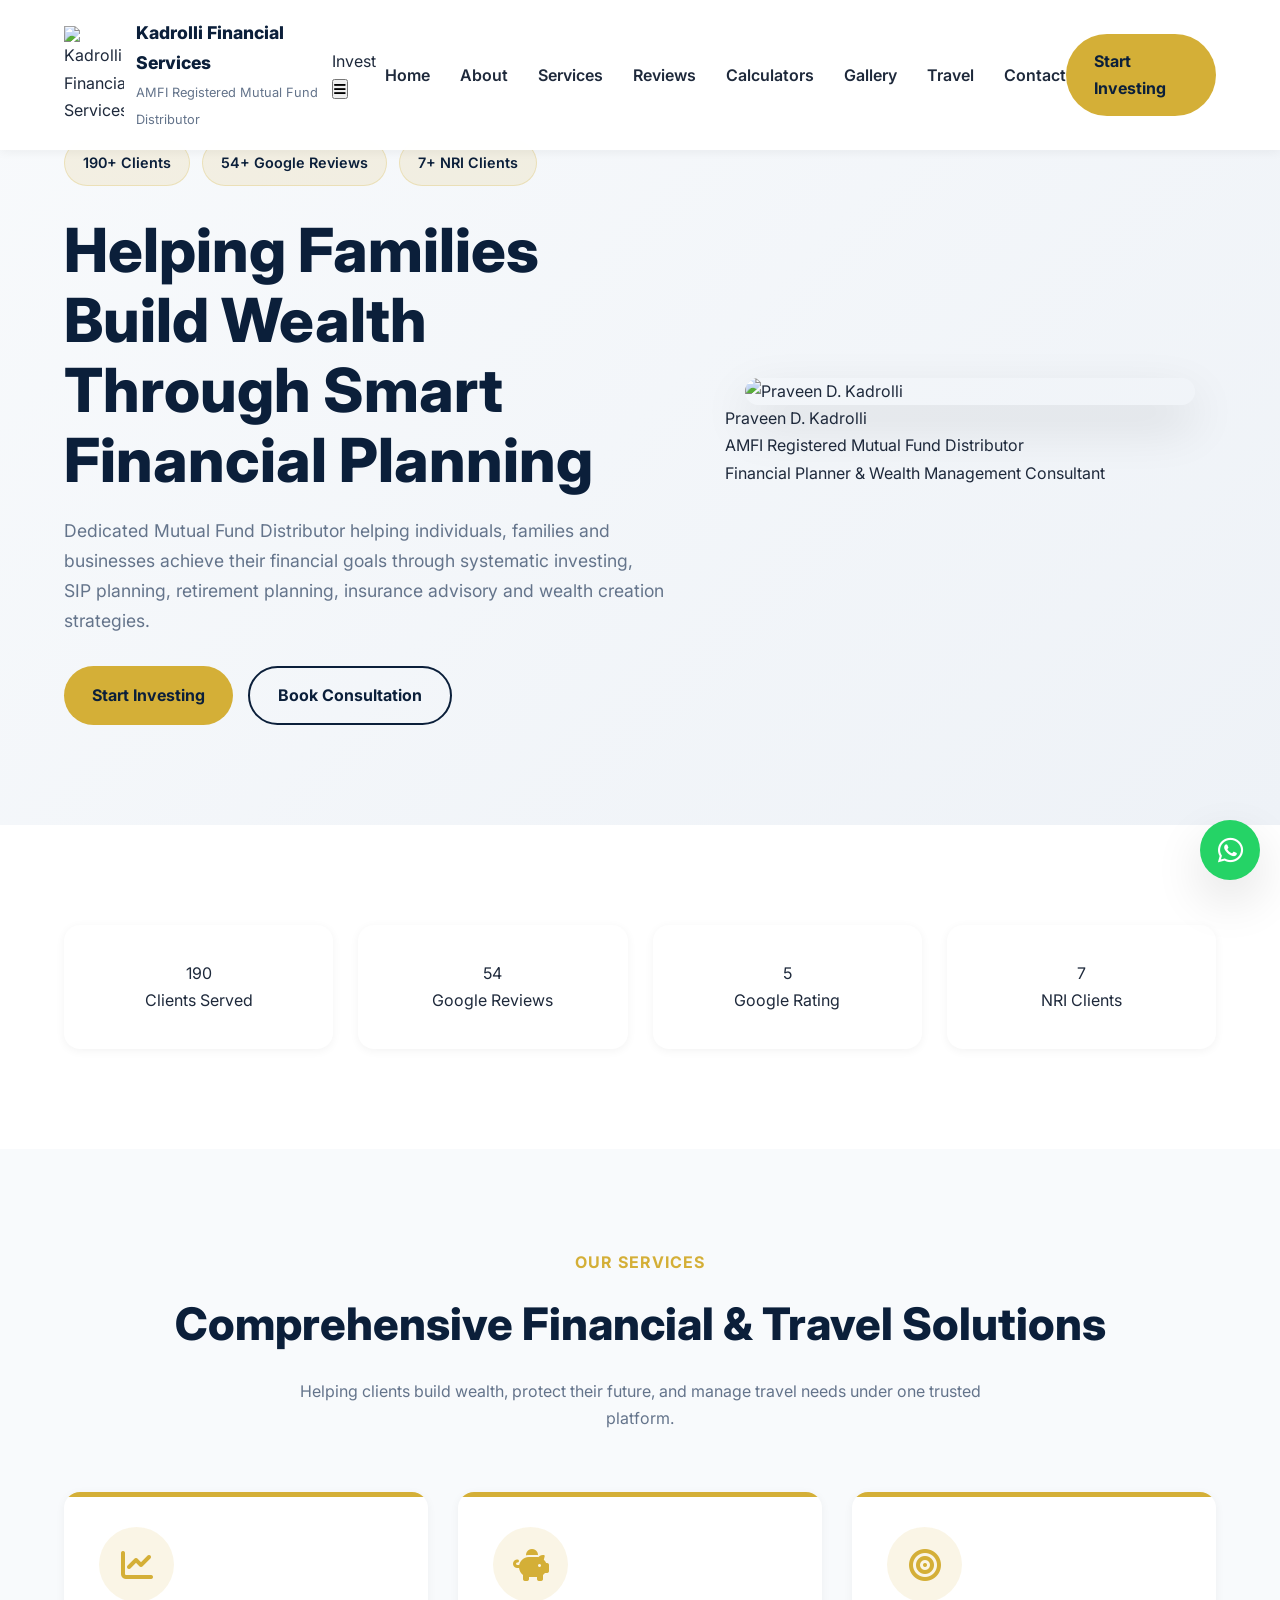
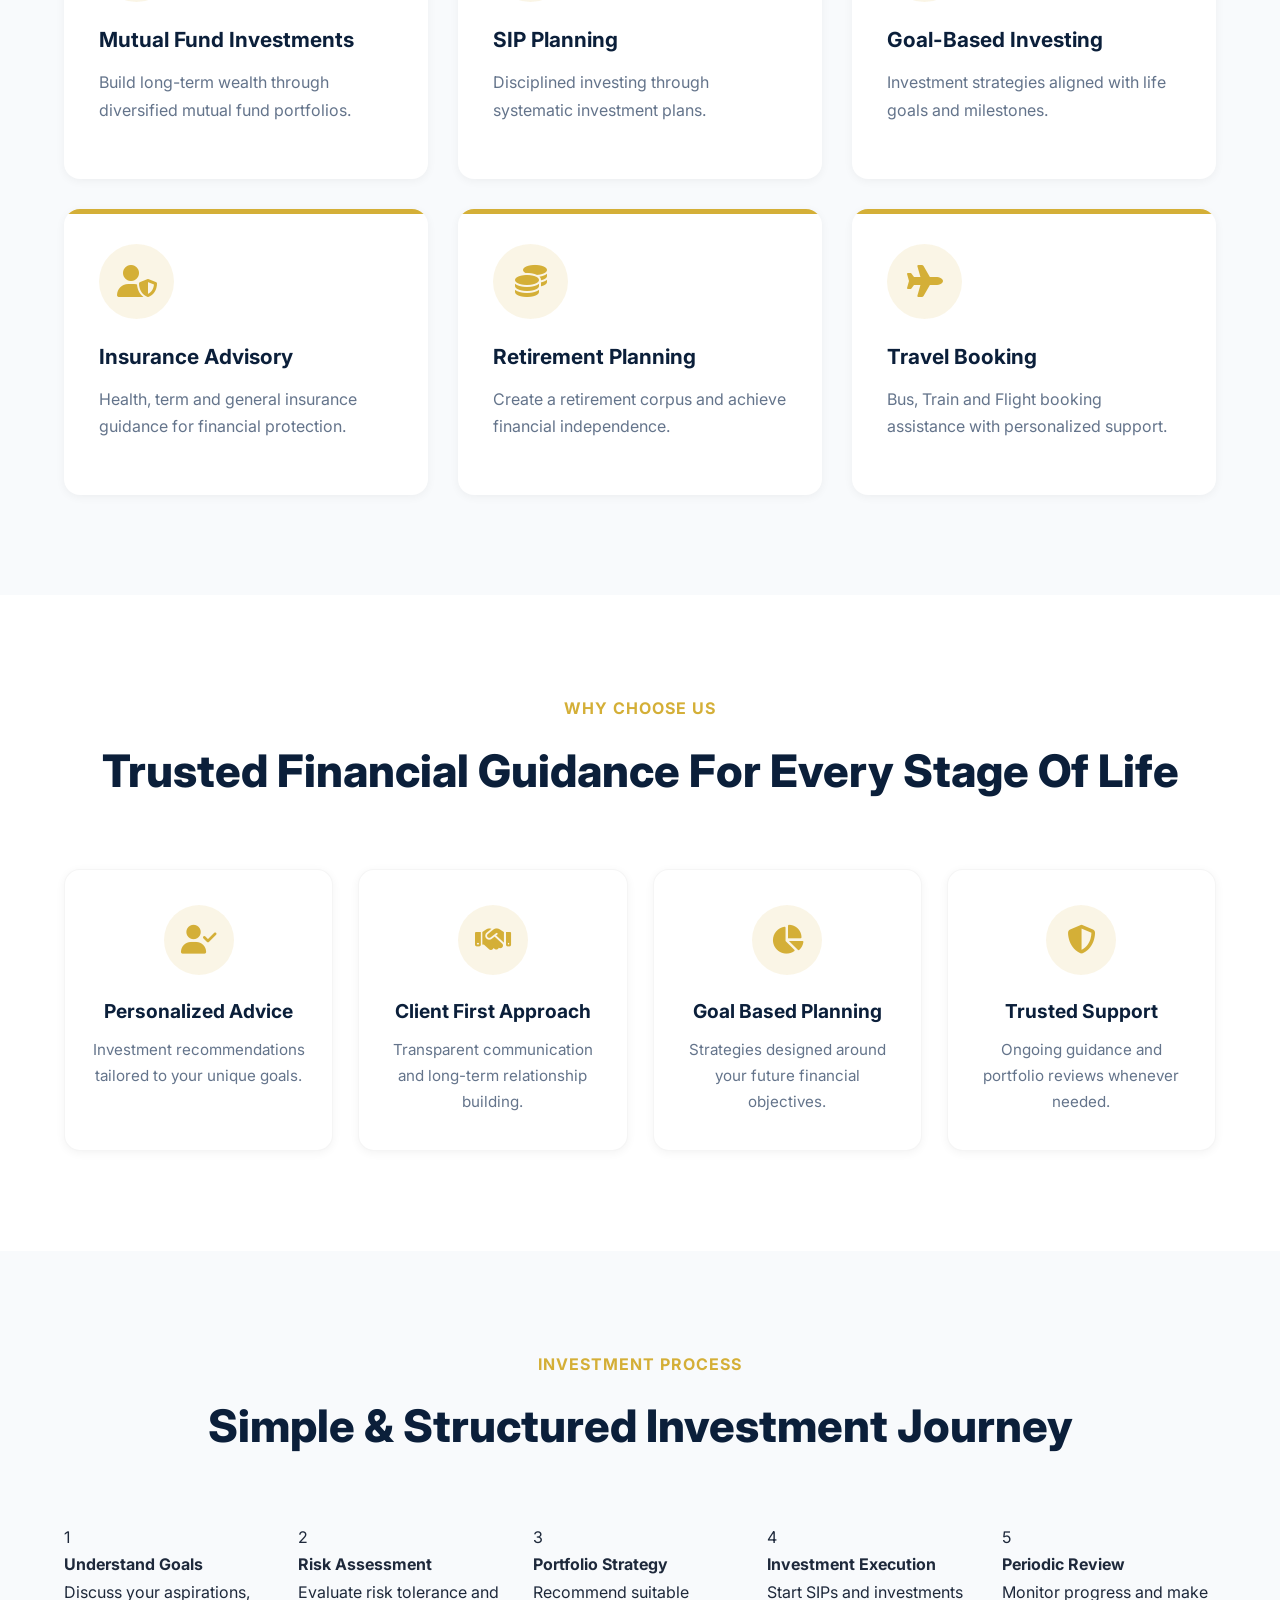
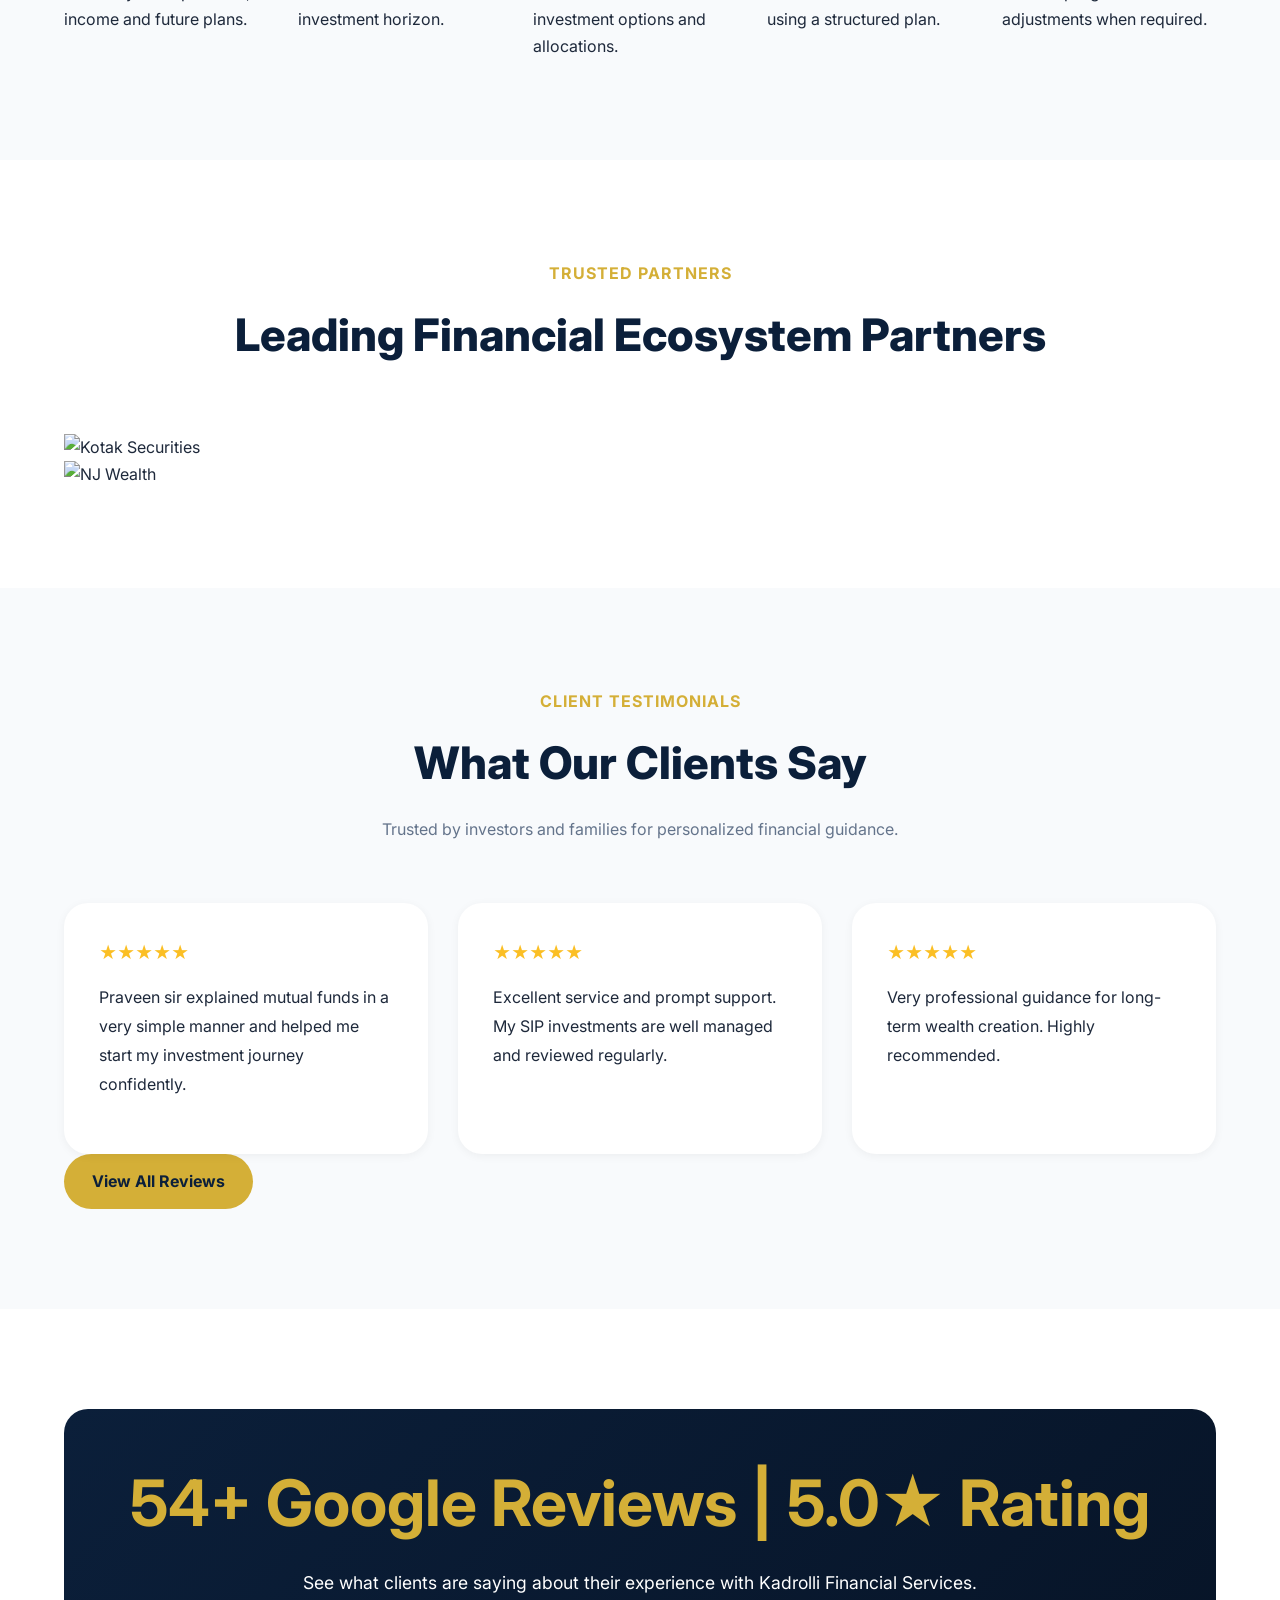
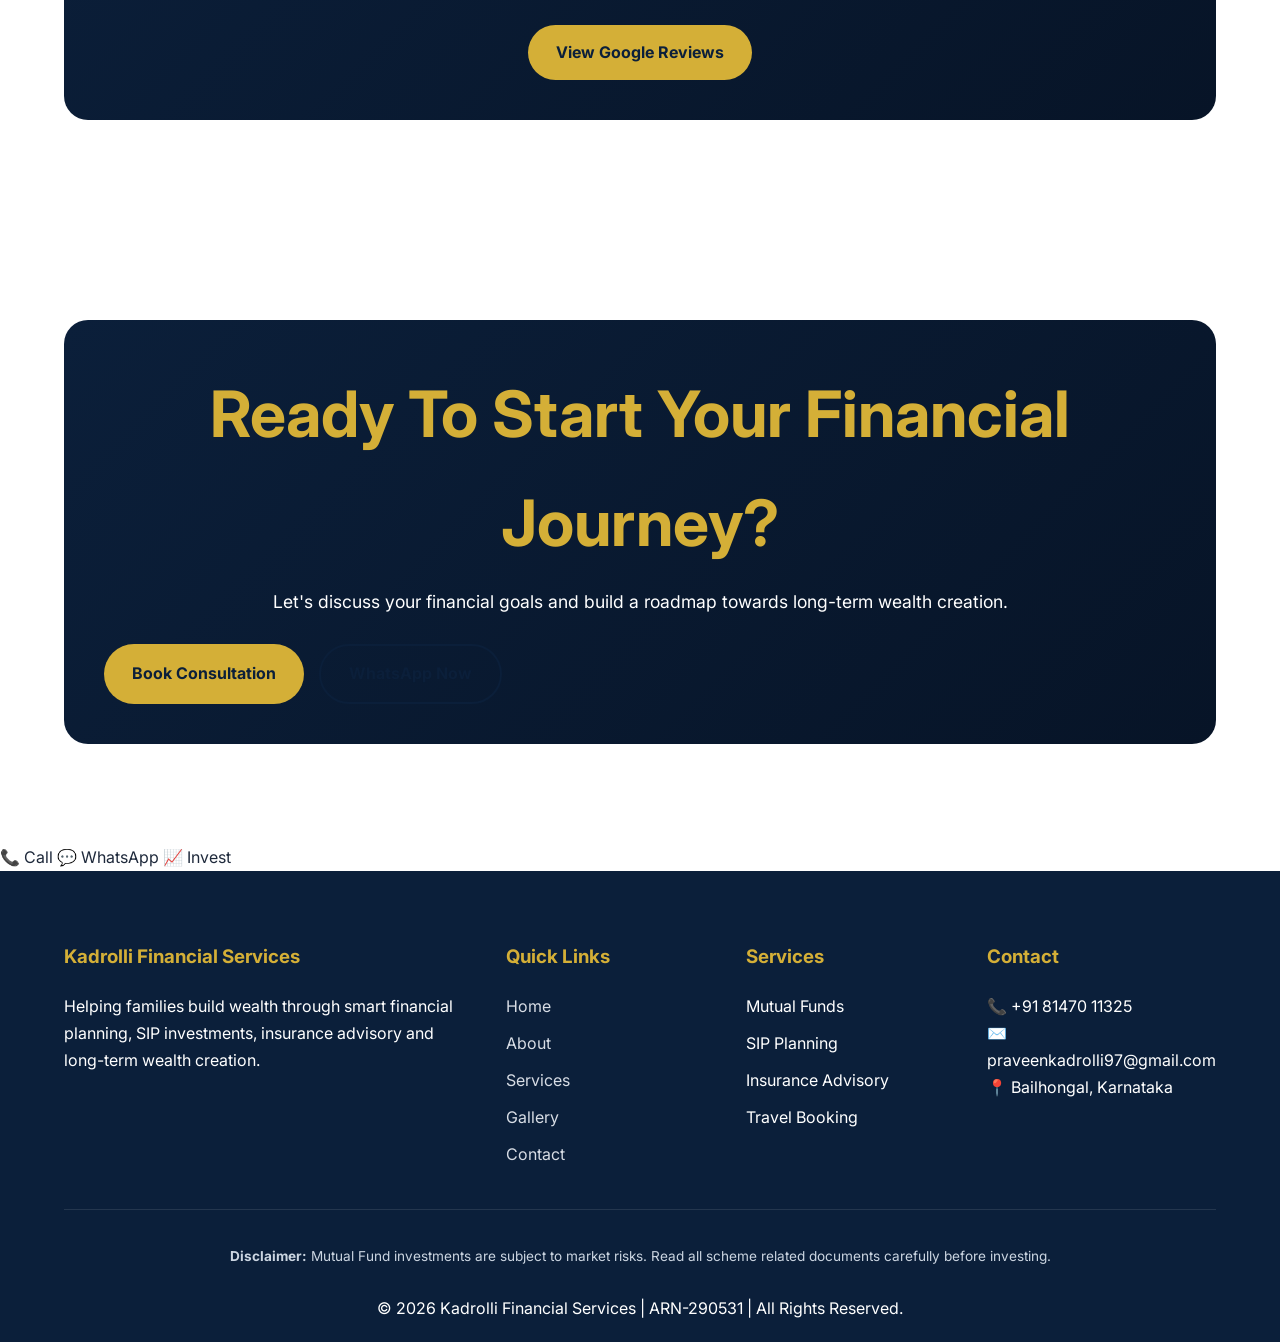
==== commit 893cfee2: "Update index.html" ====
--- a/index.html
+++ b/index.html
@@ -3,1757 +3,1067 @@
 
 <head>
 
-    <meta charset="UTF-8">
-    <meta name="viewport" content="width=device-width, initial-scale=1.0">
-
-    <title>
-        Praveen D. Kadrolli | Mutual Fund Distributor | Kadrolli Financial Services
-    </title>
-
-    <meta name="description"
-        content="Kadrolli Financial Services helps individuals and families achieve their financial goals through SIPs, Mutual Funds, Retirement Planning, Wealth Creation, Insurance Advisory and Personalized Financial Planning.">
-
-    <meta name="keywords"
-        content="Mutual Fund Distributor, SIP Planning, Financial Planner, Wealth Management, Retirement Planning, ELSS, Insurance Advisor, Bailhongal, Karnataka">
-
-    <meta name="author" content="Praveen D. Kadrolli">
-
-    <!-- Open Graph -->
-
-    <meta property="og:title"
-        content="Kadrolli Financial Services | Mutual Fund Distributor">
-
-    <meta property="og:description"
-        content="Helping Families Build Wealth Through Smart Financial Planning">
-
-    <meta property="og:image"
-        content="assets/profile.png">
-
-    <meta property="og:type"
-        content="website">
-
-    <!-- Twitter Card -->
-
-    <meta name="twitter:card" content="summary_large_image">
-
-    <meta name="twitter:title"
-        content="Kadrolli Financial Services">
-
-    <meta name="twitter:description"
-        content="Helping Families Build Wealth Through Smart Financial Planning">
-
-    <!-- Favicon -->
-
-    <link rel="icon" href="assets/logo.png">
-
-    <!-- Font Awesome -->
-
-    <link rel="stylesheet"
-        href="https://cdnjs.cloudflare.com/ajax/libs/font-awesome/6.5.1/css/all.min.css">
-
-    <!-- CSS -->
-
-    <link rel="stylesheet" href="assets/style.css">
-
-    <!-- Local Business Schema -->
-
-    <script type="application/ld+json">
-{
-"@context":"https://schema.org",
-"@type":"FinancialService",
-"name":"Kadrolli Financial Services",
-"image":"assets/logo.png",
-"telephone":"+918147011325",
-"email":"praveenkadrolli97@gmail.com",
-"address":{
-"@type":"PostalAddress",
-"streetAddress":"Uppin Khoot, Bazar Road",
-"addressLocality":"Bailhongal",
-"addressRegion":"Karnataka",
-"postalCode":"591102",
-"addressCountry":"IN"
-},
-"url":"https://ak357-r.github.io/kadrolli-financial-services/",
-"founder":"Praveen D. Kadrolli"
-}
-</script>
+<meta charset="UTF-8">
+
+<meta name="viewport"
+content="width=device-width, initial-scale=1.0">
+
+<title>
+Praveen D. Kadrolli | Mutual Fund Distributor | Kadrolli Financial Services
+</title>
+
+<meta name="description"
+content="AMFI Registered Mutual Fund Distributor helping families achieve financial goals through SIPs, Mutual Funds, Insurance Planning, Wealth Creation and Financial Planning.">
+
+<meta name="keywords"
+content="Mutual Funds, SIP, Financial Planner, Wealth Management, Insurance, Investment Advisor">
+
+<meta name="author"
+content="Praveen D. Kadrolli">
+
+<link rel="icon"
+href="assets/logo.png">
+
+<link rel="stylesheet"
+href="https://cdnjs.cloudflare.com/ajax/libs/font-awesome/6.5.1/css/all.min.css">
+
+<link rel="stylesheet"
+href="assets/style.css">
 
 </head>
 
 <body>
 
-    <!-- HEADER -->
-
-    <header class="header">
-
-        <div class="container">
-
-            <nav class="navbar">
-
-                <a href="index.html" class="logo">
-
-                    <img src="assets/logo.png"
-                        alt="Kadrolli Financial Services Logo">
-
-                    <div class="logo-text">
-
-                        <h3>Kadrolli Financial Services</h3>
-
-                        <span>ARN 290531</span>
-
-                    </div>
-
-                </a>
-
-                <ul class="nav-links">
-
-                    <li><a href="index.html">Home</a></li>
-
-                    <li><a href="about.html">About</a></li>
-
-                    <li><a href="services.html">Services</a></li>
-
-                    <li><a href="achievements.html">Achievements</a></li>
-
-                    <li><a href="reviews.html">Reviews</a></li>
-
-                    <li><a href="calculators.html">Calculators</a></li>
-
-                    <li><a href="gallery.html">Gallery</a></li>
-
-                    <li><a href="contact.html">Contact</a></li>
-
-                </ul>
-
-                <a href="https://connectplus.kotaksecurities.com/app/refer/BZ1FZG"
-                    target="_blank"
-                    class="btn btn-gold">
-
-                    Start Investing
-
-                </a>
-
-                <div class="menu-toggle">
-
-                    <i class="fas fa-bars"></i>
-
-                </div>
-
-            </nav>
-
-        </div>
-
-    </header>
-
-    <!-- HERO SECTION -->
-
-    <section class="hero">
-
-        <div class="container">
-
-            <div class="hero-wrapper">
-
-                <!-- LEFT -->
-
-                <div class="hero-content fade-up">
-
-                    <div class="hero-badges">
-
-                        <span>Mutual Fund Distributor</span>
-
-                        <span>Financial Planner</span>
-
-                        <span>Wealth Management Consultant</span>
-
-                    </div>
-
-                    <h1>
-
-                        Helping Families Build Wealth Through Smart Financial Planning
-
-                    </h1>
-
-                    <p>
-
-                        Personalized investment solutions designed to help individuals,
-                        families, NRIs and business owners achieve long-term financial
-                        goals through disciplined investing and strategic planning.
-
-                    </p>
-
-                    <div class="hero-buttons">
-
-                        <a href="https://connectplus.kotaksecurities.com/app/refer/BZ1FZG"
-                            target="_blank"
-                            class="btn btn-primary">
-
-                            Start Investing
-
-                        </a>
-
-                        <a href="contact.html"
-                            class="btn btn-outline">
-
-                            Book Consultation
-
-                        </a>
-
-                        <a href="https://wa.me/918147011325?text=Hello%20I%20would%20like%20to%20know%20more%20about%20your%20financial%20services."
-                            target="_blank"
-                            class="btn btn-gold">
-
-                            WhatsApp
-
-                        </a>
-
-                        <a href="https://www.cvlkra.com/"
-                            target="_blank"
-                            class="btn btn-outline">
-
-                            Check KYC
-
-                        </a>
-
-                    </div>
-
-                </div>
-
-                <!-- RIGHT -->
-
-                <div class="hero-image float">
-
-                    <img src="assets/profile.png"
-                        alt="Praveen D. Kadrolli">
-
-                    <div class="hero-card">
-
-                        <h4>Praveen D. Kadrolli</h4>
-
-                        <p>
-                            AMFI Registered Mutual Fund Distributor
-                        </p>
-
-                    </div>
-
-                </div>
-
-            </div>
-
-        </div>
-
-    </section>
-
-    <!-- TRUST METRICS -->
-
-    <section class="metrics">
-
-        <div class="container">
-
-            <div class="metrics-grid">
-
-                <div class="metric-card">
-
-                    <h3 class="counter"
-                        data-target="190">0</h3>
-
-                    <p>Investors Served</p>
-
-                </div>
-
-                <div class="metric-card">
-
-                    <h3 class="counter"
-                        data-target="54">0</h3>
-
-                    <p>Google Reviews</p>
-
-                </div>
-
-                <div class="metric-card">
-
-                    <h3>5.0★</h3>
-
-                    <p>Google Rating</p>
-
-                </div>
-
-                <div class="metric-card">
-
-                    <h3 class="counter"
-                        data-target="7">0</h3>
-
-                    <p>NRI Clients</p>
-
-                </div>
-
-            </div>
-
-        </div>
-
-    </section>
-
-      <!-- WHY CHOOSE US -->
-
-    <section class="section">
-
-        <div class="container">
-
-            <div class="section-title">
-
-                <span>Why Choose Us</span>
-
-                <h2>Trusted Financial Guidance For Every Stage Of Life</h2>
-
-                <p>
-                    We focus on helping investors make informed decisions through
-                    personalized financial planning, disciplined investing, and
-                    long-term wealth creation strategies.
-                </p>
-
-            </div>
-
-            <div class="features-grid">
-
-                <div class="feature-card">
-
-                    <div class="feature-icon">
-                        <i class="fas fa-bullseye"></i>
-                    </div>
-
-                    <h3>Goal Based Investing</h3>
-
-                    <p>
-                        Investment plans aligned with your life goals,
-                        future aspirations and financial priorities.
-                    </p>
-
-                </div>
-
-                <div class="feature-card">
-
-                    <div class="feature-icon">
-                        <i class="fas fa-user-shield"></i>
-                    </div>
-
-                    <h3>Personalized Planning</h3>
-
-                    <p>
-                        Every recommendation is tailored to your
-                        risk profile and financial objectives.
-                    </p>
-
-                </div>
-
-                <div class="feature-card">
-
-                    <div class="feature-icon">
-                        <i class="fas fa-chart-line"></i>
-                    </div>
-
-                    <h3>Portfolio Reviews</h3>
-
-                    <p>
-                        Regular portfolio monitoring and reviews
-                        to keep investments aligned with goals.
-                    </p>
-
-                </div>
-
-                <div class="feature-card">
-
-                    <div class="feature-icon">
-                        <i class="fas fa-handshake"></i>
-                    </div>
-
-                    <h3>Transparent Advice</h3>
-
-                    <p>
-                        Honest communication and investor-first
-                        guidance without unnecessary complexity.
-                    </p>
-
-                </div>
-
-                <div class="feature-card">
-
-                    <div class="feature-icon">
-                        <i class="fas fa-globe"></i>
-                    </div>
-
-                    <h3>NRI Support</h3>
-
-                    <p>
-                        Dedicated support for NRIs looking to
-                        invest and grow wealth in India.
-                    </p>
-
-                </div>
-
-                <div class="feature-card">
-
-                    <div class="feature-icon">
-                        <i class="fas fa-shield-heart"></i>
-                    </div>
-
-                    <h3>Insurance Advisory</h3>
-
-                    <p>
-                        Guidance for health, term and vehicle
-                        insurance planning solutions.
-                    </p>
-
-                </div>
-
-                <div class="feature-card">
-
-                    <div class="feature-icon">
-                        <i class="fas fa-building"></i>
-                    </div>
-
-                    <h3>Physical Office Support</h3>
-
-                    <p>
-                        Meet us in person for consultations,
-                        reviews and financial planning.
-                    </p>
-
-                </div>
-
-                <div class="feature-card">
-
-                    <div class="feature-icon">
-                        <i class="fas fa-award"></i>
-                    </div>
-
-                    <h3>Award Recognized Partner</h3>
-
-                    <p>
-                        Recognized for excellence through
-                        Kotak Connect Plus achievements.
-                    </p>
-
-                </div>
-
-            </div>
-
-        </div>
-
-    </section>
-
-    <!-- SERVICES OVERVIEW -->
-
-    <section class="section">
-
-        <div class="container">
-
-            <div class="section-title">
-
-                <span>Our Services</span>
-
-                <h2>Comprehensive Financial Solutions</h2>
-
-                <p>
-                    From SIP investments to insurance planning and
-                    travel booking services, we help simplify your journey.
-                </p>
-
-            </div>
-
-            <div class="services-grid">
-
-                <!-- Mutual Funds -->
-
-                <div class="service-card">
-
-                    <div class="service-icon">
-
-                        <i class="fas fa-chart-pie"></i>
-
-                    </div>
-
-                    <h3>Mutual Fund Investments</h3>
-
-                    <p>
-                        Build wealth systematically through professionally
-                        managed mutual fund portfolios.
-                    </p>
-
-                    <ul>
-
-                        <li>SIP Planning</li>
-
-                        <li>Retirement Planning</li>
-
-                        <li>ELSS Tax Saving</li>
-
-                        <li>Child Education Planning</li>
-
-                        <li>Goal Based Investing</li>
-
-                        <li>Portfolio Review</li>
-
-                    </ul>
-
-                </div>
-
-                <!-- Insurance -->
-
-                <div class="service-card">
-
-                    <div class="service-icon">
-
-                        <i class="fas fa-shield-alt"></i>
-
-                    </div>
-
-                    <h3>Insurance Advisory</h3>
-
-                    <p>
-                        Protect your family and assets through
-                        comprehensive insurance planning.
-                    </p>
-
-                    <ul>
-
-                        <li>Health Insurance</li>
-
-                        <li>Term Insurance</li>
-
-                        <li>Vehicle Insurance</li>
-
-                        <li>Risk Assessment</li>
-
-                        <li>Coverage Planning</li>
-
-                        <li>Policy Guidance</li>
-
-                    </ul>
-
-                </div>
-
-                <!-- Travel -->
-
-                <div class="service-card">
-
-                    <div class="service-icon">
-
-                        <i class="fas fa-plane-departure"></i>
-
-                    </div>
-
-                    <h3>Travel Booking Services</h3>
-
-                    <p>
-                        Convenient travel booking assistance for
-                        individuals and families.
-                    </p>
-
-                    <ul>
-
-                        <li>Bus Ticket Booking</li>
-
-                        <li>Train Ticket Booking</li>
-
-                        <li>Domestic Flights</li>
-
-                        <li>International Flights</li>
-
-                        <li>Travel Assistance</li>
-
-                    </ul>
-
-                </div>
-
-            </div>
-
-        </div>
-
-    </section>
-
-    <!-- INVESTMENT PROCESS -->
-
-    <section class="section process-section">
-
-        <div class="container">
-
-            <div class="section-title">
-
-                <span>Our Process</span>
-
-                <h2>Your Financial Journey In 5 Simple Steps</h2>
-
-            </div>
-
-            <div class="process-grid">
-
-                <div class="process-card">
-
-                    <div class="process-number">1</div>
-
-                    <h3>Understand Goals</h3>
-
-                    <p>
-                        We understand your aspirations,
-                        priorities and financial objectives.
-                    </p>
-
-                </div>
-
-                <div class="process-card">
-
-                    <div class="process-number">2</div>
-
-                    <h3>Risk Assessment</h3>
-
-                    <p>
-                        Evaluate your investment risk profile
-                        and comfort level.
-                    </p>
-
-                </div>
-
-                <div class="process-card">
-
-                    <div class="process-number">3</div>
-
-                    <h3>Portfolio Recommendation</h3>
-
-                    <p>
-                        Customized recommendations based on
-                        your goals and needs.
-                    </p>
-
-                </div>
-
-                <div class="process-card">
-
-                    <div class="process-number">4</div>
-
-                    <h3>Investment Execution</h3>
-
-                    <p>
-                        Smooth onboarding and implementation
-                        of investment solutions.
-                    </p>
-
-                </div>
-
-                <div class="process-card">
-
-                    <div class="process-number">5</div>
-
-                    <h3>Periodic Review</h3>
-
-                    <p>
-                        Continuous monitoring and review to
-                        stay on track.
-                    </p>
-
-                </div>
-
-            </div>
-
-        </div>
-
-    </section>
-
-      <!-- AWARDS & RECOGNITION -->
-
-    <section class="section">
-
-        <div class="container">
-
-            <div class="section-title">
-
-                <span>Recognition</span>
-
-                <h2>Awards & Achievements</h2>
-
-                <p>
-                    Recognition earned through commitment, client service,
-                    investment excellence and consistent performance.
-                </p>
-
-            </div>
-
-            <div class="awards-grid">
-
-                <!-- Award 1 -->
-
-                <div class="award-card">
-
-                    <div class="award-image">
-
-                        <img src="assets/kotak-award.jpg"
-                            alt="Kotak Elite Partner Award">
-
-                    </div>
-
-                    <div class="award-content">
-
-                        <span class="award-badge">
-
-                            Elite Partner
-
-                        </span>
-
-                        <h3>
-
-                            Kotak Connect Plus
-                            Elite Partner Recognition
-
-                        </h3>
-
-                        <p>
-
-                            Recognition for outstanding contribution,
-                            investor engagement and business growth during
-                            the financial year 2025-26.
-
-                        </p>
-
-                    </div>
-
-                </div>
-
-                <!-- Award 2 -->
-
-                <div class="award-card">
-
-                    <div class="award-image">
-
-                        <img src="assets/kotak-award2.jpg"
-                            alt="Certificate of Achievement">
-
-                    </div>
-
-                    <div class="award-content">
-
-                        <span class="award-badge">
-
-                            Achievement Award
-
-                        </span>
-
-                        <h3>
-
-                            SIP & Lumpsum Business Excellence
-
-                        </h3>
-
-                        <p>
-
-                            Awarded for achieving excellence in SIP and
-                            Lumpsum investment business under the
-                            Elite Category.
-
-                        </p>
-
-                    </div>
-
-                </div>
-
-            </div>
-
-        </div>
-
-    </section>
-
-    <!-- GOOGLE REVIEW SUMMARY -->
-
-    <section class="section testimonials-section">
-
-        <div class="container">
-
-            <div class="review-stats">
-
-                <div class="review-summary">
-
-                    <h2>5.0★</h2>
-
-                    <div class="stars">
-
-                        ★★★★★
-
-                    </div>
-
-                    <p>
-
-                        Trusted by Investors with
-                        54+ Google Reviews
-
-                    </p>
-
-                    <br>
-
-                    <a href="https://share.google/xQDqUt3Oo3j7FK9i0"
-                        target="_blank"
-                        class="btn btn-gold">
-
-                        View Google Reviews
-
-                    </a>
-
-                </div>
-
-            </div>
-
-            <div class="section-title">
-
-                <span>Client Success Stories</span>
-
-                <h2>What Our Clients Say</h2>
-
-                <p>
-
-                    Real feedback from investors who trust
-                    Kadrolli Financial Services for their
-                    financial planning journey.
-
-                </p>
-
-            </div>
-
-            <!-- TESTIMONIAL SLIDER -->
-
-            <div class="testimonial-slider">
-
-                <div class="testimonial-track">
-
-                    <!-- Review 1 -->
-
-                    <div class="testimonial-card">
-
-                        <div class="quote-icon">
-
-                            “
-
-                        </div>
-
-                        <div class="stars">
-
-                            ★★★★★
-
-                        </div>
-
-                        <p>
-
-                            Praveen sir explained mutual funds in a very
-                            simple manner and helped me start my
-                            investment journey confidently.
-
-                        </p>
-
-                        <div class="client-info">
-
-                            <div class="client-avatar">
-
-                                SU
-
-                            </div>
-
-                            <div class="client-details">
-
-                                <h4>
-
-                                    Shivakumar Umarani
-
-                                </h4>
-
-                                <span>
-
-                                    Google Review
-
-                                </span>
-
-                            </div>
-
-                        </div>
-
-                    </div>
-
-                    <!-- Review 2 -->
-
-                    <div class="testimonial-card">
-
-                        <div class="quote-icon">
-
-                            “
-
-                        </div>
-
-                        <div class="stars">
-
-                            ★★★★★
-
-                        </div>
-
-                        <p>
-
-                            Excellent service and prompt support.
-                            My SIP investments are well managed
-                            and reviewed regularly.
-
-                        </p>
-
-                        <div class="client-info">
-
-                            <div class="client-avatar">
-
-                                BU
-
-                            </div>
-
-                            <div class="client-details">
-
-                                <h4>
-
-                                    Basavaraj Umarani
-
-                                </h4>
-
-                                <span>
-
-                                    Google Review
-
-                                </span>
-
-                            </div>
-
-                        </div>
-
-                    </div>
-
-                    <!-- Review 3 -->
-
-                    <div class="testimonial-card">
-
-                        <div class="quote-icon">
-
-                            “
-
-                        </div>
-
-                        <div class="stars">
-
-                            ★★★★★
-
-                        </div>
-
-                        <p>
-
-                            Very professional guidance for long-term
-                            wealth creation. Highly recommended.
-
-                        </p>
-
-                        <div class="client-info">
-
-                            <div class="client-avatar">
-
-                                PD
-
-                            </div>
-
-                            <div class="client-details">
-
-                                <h4>
-
-                                    Prajwal Danappagoudar
-
-                                </h4>
-
-                                <span>
-
-                                    Google Review
-
-                                </span>
-
-                            </div>
-
-                        </div>
-
-                    </div>
-
-                    <!-- Review 4 -->
-
-                    <div class="testimonial-card">
-
-                        <div class="quote-icon">
-
-                            “
-
-                        </div>
-
-                        <div class="stars">
-
-                            ★★★★★
-
-                        </div>
-
-                        <p>
-
-                            Transparent advice, quick responses,
-                            and personalized financial planning.
-
-                        </p>
-
-                        <div class="client-info">
-
-                            <div class="client-avatar">
-
-                                AH
-
-                            </div>
-
-                            <div class="client-details">
-
-                                <h4>
-
-                                    Akhila Halayyanavar
-
-                                </h4>
-
-                                <span>
-
-                                    Google Review
-
-                                </span>
-
-                            </div>
-
-                        </div>
-
-                    </div>
-
-                    <!-- Review 5 -->
-
-                    <div class="testimonial-card">
-
-                        <div class="quote-icon">
-
-                            “
-
-                        </div>
-
-                        <div class="stars">
-
-                            ★★★★★
-
-                        </div>
-
-                        <p>
-
-                            I appreciate the clarity and honesty in every
-                            investment recommendation.
-
-                        </p>
-
-                        <div class="client-info">
-
-                            <div class="client-avatar">
-
-                                AC
-
-                            </div>
-
-                            <div class="client-details">
-
-                                <h4>
-
-                                    Asha Channada
-
-                                </h4>
-
-                                <span>
-
-                                    Google Review
-
-                                </span>
-
-                            </div>
-
-                        </div>
-
-                    </div>
-
-                    <!-- Review 6 -->
-
-                    <div class="testimonial-card">
-
-                        <div class="quote-icon">
-
-                            “
-
-                        </div>
-
-                        <div class="stars">
-
-                            ★★★★★
-
-                        </div>
-
-                        <p>
-
-                            Reliable financial advisor who genuinely
-                            cares about client success.
-
-                        </p>
-
-                        <div class="client-info">
-
-                            <div class="client-avatar">
-
-                                SR
-
-                            </div>
-
-                            <div class="client-details">
-
-                                <h4>
-
-                                    Shivaraj RK
-
-                                </h4>
-
-                                <span>
-
-                                    Google Review
-
-                                </span>
-
-                            </div>
-
-                        </div>
-
-                    </div>
-
-                </div>
-
-            </div>
-
-        </div>
-
-    </section>
-
-    <!-- LINKEDIN SECTION -->
-
-    <section class="section">
-
-        <div class="container">
-
-            <div class="section-title">
-
-                <span>Professional Network</span>
-
-                <h2>Connect With Praveen Kadrolli</h2>
-
-                <p>
-
-                    Explore professional achievements,
-                    experience and updates on LinkedIn.
-
-                </p>
-
-                <br>
-
-                <a href="https://www.linkedin.com/in/praveen-kadrolli-971687240"
-                    target="_blank"
-                    class="btn btn-primary">
-
-                    View LinkedIn Profile
-
-                </a>
-
-            </div>
-
-        </div>
-
-    </section>
-
-      <!-- FAQ SECTION -->
-
-    <section class="section">
-
-        <div class="container">
-
-            <div class="section-title">
-
-                <span>Frequently Asked Questions</span>
-
-                <h2>Common Investor Questions</h2>
-
-                <p>
-
-                    Get answers to some of the most common questions
-                    about mutual funds, SIPs, financial planning and investments.
-
-                </p>
-
-            </div>
-
-            <div class="faq-container">
-
-                <div class="faq-item">
-
-                    <div class="faq-question">
-
-                        What is a SIP and how does it work?
-
-                    </div>
-
-                    <div class="faq-answer">
-
-                        A Systematic Investment Plan (SIP) allows you to invest
-                        a fixed amount regularly in mutual funds, helping build
-                        wealth through disciplined investing and compounding.
-
-                    </div>
-
-                </div>
-
-                <div class="faq-item">
-
-                    <div class="faq-question">
-
-                        How much should I invest every month?
-
-                    </div>
-
-                    <div class="faq-answer">
-
-                        The ideal amount depends on your financial goals,
-                        income, risk appetite and investment horizon.
-
-                    </div>
-
-                </div>
-
-                <div class="faq-item">
-
-                    <div class="faq-question">
-
-                        Can NRIs invest in mutual funds in India?
-
-                    </div>
-
-                    <div class="faq-answer">
-
-                        Yes. NRIs can invest in Indian mutual funds subject
-                        to regulatory requirements and KYC compliance.
-
-                    </div>
-
-                </div>
-
-                <div class="faq-item">
-
-                    <div class="faq-question">
-
-                        How often do you review portfolios?
-
-                    </div>
-
-                    <div class="faq-answer">
-
-                        We regularly review portfolios and provide updates
-                        to ensure investments remain aligned with goals.
-
-                    </div>
-
-                </div>
-
-                <div class="faq-item">
-
-                    <div class="faq-question">
-
-                        Do you provide insurance guidance?
-
-                    </div>
-
-                    <div class="faq-answer">
-
-                        Yes. We provide guidance for Health Insurance,
-                        Term Insurance and Vehicle Insurance solutions.
-
-                    </div>
-
-                </div>
-
-            </div>
-
-        </div>
-
-    </section>
-
-    <!-- FREE CONSULTATION SECTION -->
-
-    <section class="section process-section">
-
-        <div class="container">
-
-            <div class="section-title">
-
-                <span>Free Consultation</span>
-
-                <h2>Start Your Financial Journey Today</h2>
-
-                <p>
-
-                    Book a free consultation and receive personalized
-                    guidance based on your financial goals.
-
-                </p>
-
-            </div>
-
-            <div class="contact-grid">
-
-                <!-- LEFT SIDE -->
-
-                <div class="contact-card">
-
-                    <h3>
-
-                        Why Schedule A Consultation?
-
-                    </h3>
-
-                    <div class="contact-info">
-
-                        <div class="contact-item">
-
-                            <i class="fas fa-check-circle"></i>
-
-                            <div>
-
-                                <h4>Goal Based Planning</h4>
-
-                                <p>
-                                    Investment recommendations aligned with
-                                    your future financial goals.
-                                </p>
-
-                            </div>
-
-                        </div>
-
-                        <div class="contact-item">
-
-                            <i class="fas fa-check-circle"></i>
-
-                            <div>
-
-                                <h4>Portfolio Review</h4>
-
-                                <p>
-                                    Analyze your existing investments and
-                                    identify improvement opportunities.
-                                </p>
-
-                            </div>
-
-                        </div>
-
-                        <div class="contact-item">
-
-                            <i class="fas fa-check-circle"></i>
-
-                            <div>
-
-                                <h4>Risk Assessment</h4>
-
-                                <p>
-                                    Understand your risk profile before
-                                    making investment decisions.
-                                </p>
-
-                            </div>
-
-                        </div>
-
-                        <div class="contact-item">
-
-                            <i class="fas fa-check-circle"></i>
-
-                            <div>
-
-                                <h4>Insurance Guidance</h4>
-
-                                <p>
-                                    Protect your family with suitable
-                                    insurance solutions.
-                                </p>
-
-                            </div>
-
-                        </div>
-
-                    </div>
-
-                </div>
-
-                <!-- RIGHT SIDE FORM -->
-
-                <div class="contact-card">
-
-                    <h3>
-
-                        Request A Callback
-
-                    </h3>
-
-                    <form action="https://docs.google.com/forms/d/e/1FAIpQLSdw6Il81h2hDoCXSCGqp_SbOpz471qbJJNhgpjjmZWaCmSA0Q/viewform"
-                        target="_blank">
-
-                        <div class="form-group">
-
-                            <input type="text"
-                                class="form-control"
-                                placeholder="Full Name"
-                                required>
-
-                        </div>
-
-                        <div class="form-group">
-
-                            <input type="tel"
-                                class="form-control"
-                                placeholder="Mobile Number"
-                                required>
-
-                        </div>
-
-                        <div class="form-group">
-
-                            <input type="email"
-                                class="form-control"
-                                placeholder="Email Address">
-
-                        </div>
-
-                        <div class="form-group">
-
-                            <input type="text"
-                                class="form-control"
-                                placeholder="City">
-
-                        </div>
-
-                        <div class="form-group">
-
-                            <input type="text"
-                                class="form-control"
-                                placeholder="Investment Goal">
-
-                        </div>
-
-                        <div class="form-group">
-
-                            <input type="text"
-                                class="form-control"
-                                placeholder="Investment Amount">
-
-                        </div>
-
-                        <div class="checkbox-group">
-
-                            <input type="checkbox" required>
-
-                            <span>
-
-                                I consent to being contacted by
-                                Kadrolli Financial Services.
-
-                            </span>
-
-                        </div>
-
-                        <button type="submit"
-                            class="btn btn-primary">
-
-                            Book Free Consultation
-
-                        </button>
-
-                    </form>
-
-                </div>
-
-            </div>
-
-        </div>
-
-    </section>
-
-    <!-- CONTACT CTA -->
-
-    <section class="section">
-
-        <div class="container">
-
-            <div class="review-summary">
-
-                <h2>
-
-                    Ready To Start Investing?
-
-                </h2>
-
-                <p>
-
-                    Let's discuss your financial goals and create
-                    a roadmap towards long-term wealth creation.
-
-                </p>
-
-                <br>
-
-                <div class="hero-buttons">
-
-                    <a href="https://connectplus.kotaksecurities.com/app/refer/BZ1FZG"
-                        target="_blank"
-                        class="btn btn-gold">
-
-                        Start Investing
-
-                    </a>
-
-                    <a href="https://wa.me/918147011325?text=Hello%20I%20would%20like%20to%20know%20more%20about%20your%20financial%20services."
-                        target="_blank"
-                        class="btn btn-outline">
-
-                        WhatsApp Now
-
-                    </a>
-
-                </div>
-
-            </div>
-
-        </div>
-
-    </section>
-
-      <!-- FOOTER -->
-
-    <footer class="footer">
-
-        <div class="container">
-
-            <div class="footer-grid">
-
-                <!-- ABOUT -->
-
-                <div>
-
-                    <h3>Kadrolli Financial Services</h3>
-
-                    <p>
-
-                        Helping individuals, families and NRIs achieve
-                        their financial goals through disciplined investing,
-                        SIP planning, wealth creation and personalized
-                        financial guidance.
-
-                    </p>
-
-                    <br>
-
-                    <p>
-
-                        <strong>ARN:</strong> 290531
-
-                    </p>
-
-                </div>
-
-                <!-- QUICK LINKS -->
-
-                <div>
-
-                    <h3>Quick Links</h3>
-
-                    <ul>
-
-                        <li><a href="index.html">Home</a></li>
-
-                        <li><a href="about.html">About</a></li>
-
-                        <li><a href="services.html">Services</a></li>
-
-                        <li><a href="achievements.html">Achievements</a></li>
-
-                        <li><a href="reviews.html">Reviews</a></li>
-
-                        <li><a href="contact.html">Contact</a></li>
-
-                    </ul>
-
-                </div>
-
-                <!-- SERVICES -->
-
-                <div>
-
-                    <h3>Services</h3>
-
-                    <ul>
-
-                        <li><a href="services.html">Mutual Funds</a></li>
-
-                        <li><a href="services.html">SIP Planning</a></li>
-
-                        <li><a href="services.html">Retirement Planning</a></li>
-
-                        <li><a href="services.html">Insurance Advisory</a></li>
-
-                        <li><a href="travel-booking.html">Travel Booking</a></li>
-
-                    </ul>
-
-                </div>
-
-                <!-- CONTACT -->
-
-                <div class="footer-contact">
-
-                    <h3>Contact Us</h3>
-
-                    <p>
-
-                        <i class="fas fa-phone"></i>
-                        +91 81470 11325
-
-                    </p>
-
-                    <p>
-
-                        <i class="fas fa-envelope"></i>
-                        praveenkadrolli97@gmail.com
-
-                    </p>
-
-                    <p>
-
-                        <i class="fas fa-location-dot"></i>
-                        Uppin Khoot, Bazar Road,
-                        Bailhongal, Karnataka - 591102
-
-                    </p>
-
-                </div>
-
-            </div>
-
-            <!-- FOOTER LINKS -->
-
-            <div class="footer-bottom">
-
-                <p>
-
-                    <a href="https://www.linkedin.com/in/praveen-kadrolli-971687240"
-                        target="_blank">
-
-                        LinkedIn
-
-                    </a>
-
-                    |
-
-                    <a href="https://share.google/xQDqUt3Oo3j7FK9i0"
-                        target="_blank">
-
-                        Google Reviews
-
-                    </a>
-
-                    |
-
-                    <a href="https://connectplus.kotaksecurities.com/app/refer/BZ1FZG"
-                        target="_blank">
-
-                        Start Investing
-
-                    </a>
-
-                    |
-
-                    <a href="https://www.cvlkra.com/"
-                        target="_blank">
-
-                        Check KYC
-
-                    </a>
-
-                </p>
-
-                <br>
-
-                <p>
-
-                    <a href="privacy-policy.html">
-
-                        Privacy Policy
-
-                    </a>
-
-                    |
-
-                    <a href="terms.html">
-
-                        Terms & Conditions
-
-                    </a>
-
-                </p>
-
-                <!-- RISK DISCLAIMER -->
-
-                <div class="footer-disclaimer">
-
-                    <p>
-
-                        <strong>Disclaimer:</strong>
-
-                        Mutual Fund investments are subject to market risks.
-                        Read all scheme related documents carefully before investing.
-
-                    </p>
-
-                </div>
-
-                <br>
-
-                <p>
-
-                    © 2026 Kadrolli Financial Services |
-                    ARN-290531 |
-                    All Rights Reserved.
-
-                </p>
-
-            </div>
-
-        </div>
-
-    </footer>
-
-    <!-- FLOATING WHATSAPP -->
-
-    <a href="https://wa.me/918147011325?text=Hello%20I%20would%20like%20to%20know%20more%20about%20your%20financial%20services."
-        class="whatsapp-float"
-        target="_blank"
-        aria-label="WhatsApp">
-
-        <i class="fab fa-whatsapp"></i>
-
-    </a>
-
-    <!-- JAVASCRIPT -->
-
-    <script src="assets/script.js"></script>
+<!-- HEADER -->
+
+<header class="header">
+
+<div class="container">
+
+<nav class="navbar">
+
+<a href="index.html"
+class="logo">
+
+<img src="assets/logo.png"
+alt="Kadrolli Financial Services">
+
+<div class="logo-text">
+
+<h3>
+Kadrolli Financial Services
+</h3>
+
+<span>
+AMFI Registered Mutual Fund Distributor
+</span>
+
+</div>
+
+</a>
+
+<div class="mobile-actions">
+
+<a href="https://connectplus.kotaksecurities.com/app/refer/BZ1FZG"
+target="_blank"
+class="mobile-invest-btn-top">
+
+Invest
+
+</a>
+
+<button class="hamburger"
+id="hamburger">
+
+<i class="fas fa-bars"></i>
+
+</button>
+
+</div>
+
+<ul class="nav-links"
+id="navLinks">
+
+<li>
+<a href="index.html">Home</a>
+</li>
+
+<li>
+<a href="about.html">About</a>
+</li>
+
+<li>
+<a href="services.html">Services</a>
+</li>
+
+<li>
+<a href="reviews.html">Reviews</a>
+</li>
+
+<li>
+<a href="calculators.html">Calculators</a>
+</li>
+
+<li>
+<a href="gallery.html">Gallery</a>
+</li>
+
+<li>
+<a href="travel-booking.html">Travel</a>
+</li>
+
+<li>
+<a href="contact.html">Contact</a>
+</li>
+
+</ul>
+
+<a href="https://connectplus.kotaksecurities.com/app/refer/BZ1FZG"
+target="_blank"
+class="btn btn-gold desktop-btn">
+
+Start Investing
+
+</a>
+
+</nav>
+
+</div>
+
+</header>
+
+<!-- HERO SECTION -->
+
+<section class="hero">
+
+<div class="container">
+
+<div class="hero-wrapper">
+
+<div class="hero-content">
+
+<div class="hero-badges">
+
+<span>190+ Clients</span>
+
+<span>54+ Google Reviews</span>
+
+<span>7+ NRI Clients</span>
+
+</div>
+
+<h1>
+
+Helping Families Build Wealth Through Smart Financial Planning
+
+</h1>
+
+<p>
+
+Dedicated Mutual Fund Distributor helping individuals,
+families and businesses achieve their financial goals through
+systematic investing, SIP planning, retirement planning,
+insurance advisory and wealth creation strategies.
+
+</p>
+
+<div class="hero-buttons">
+
+<a href="https://connectplus.kotaksecurities.com/app/refer/BZ1FZG"
+target="_blank"
+class="btn btn-gold">
+
+Start Investing
+
+</a>
+
+<a href="contact.html"
+class="btn btn-outline">
+
+Book Consultation
+
+</a>
+
+</div>
+
+</div>
+
+<div class="hero-image">
+
+<img src="assets/profile.png"
+alt="Praveen D. Kadrolli">
+
+<div class="profile-badge-card">
+
+<div class="profile-badge-name">
+
+Praveen D. Kadrolli
+
+</div>
+
+<div class="profile-badge-title">
+
+AMFI Registered Mutual Fund Distributor<br>
+
+Financial Planner & Wealth Management Consultant
+
+</div>
+
+</div>
+
+</div>
+
+</div>
+
+</div>
+
+</section>
+
+<!-- COUNTERS -->
+
+<section class="section">
+
+<div class="container">
+
+<div class="metrics-grid">
+
+<div class="metric-card">
+
+<div class="metric-number">
+
+190
+
+</div>
+
+<div class="metric-text">
+
+Clients Served
+
+</div>
+
+</div>
+
+<div class="metric-card">
+
+<div class="metric-number">
+
+54
+
+</div>
+
+<div class="metric-text">
+
+Google Reviews
+
+</div>
+
+</div>
+
+<div class="metric-card">
+
+<div class="metric-number">
+
+5
+
+</div>
+
+<div class="metric-text">
+
+Google Rating
+
+</div>
+
+</div>
+
+<div class="metric-card">
+
+<div class="metric-number">
+
+7
+
+</div>
+
+<div class="metric-text">
+
+NRI Clients
+
+</div>
+
+</div>
+
+</div>
+
+</div>
+
+</section>
+<!-- SERVICES OVERVIEW -->
+
+<section class="section process-section">
+
+<div class="container">
+
+<div class="section-title">
+
+<span>Our Services</span>
+
+<h2>
+
+Comprehensive Financial & Travel Solutions
+
+</h2>
+
+<p>
+
+Helping clients build wealth, protect their future,
+and manage travel needs under one trusted platform.
+
+</p>
+
+</div>
+
+<div class="services-grid">
+
+<div class="service-card">
+
+<div class="service-icon">
+
+<i class="fas fa-chart-line"></i>
+
+</div>
+
+<h3>
+
+Mutual Fund Investments
+
+</h3>
+
+<p>
+
+Build long-term wealth through diversified mutual fund portfolios.
+
+</p>
+
+</div>
+
+<div class="service-card">
+
+<div class="service-icon">
+
+<i class="fas fa-piggy-bank"></i>
+
+</div>
+
+<h3>
+
+SIP Planning
+
+</h3>
+
+<p>
+
+Disciplined investing through systematic investment plans.
+
+</p>
+
+</div>
+
+<div class="service-card">
+
+<div class="service-icon">
+
+<i class="fas fa-bullseye"></i>
+
+</div>
+
+<h3>
+
+Goal-Based Investing
+
+</h3>
+
+<p>
+
+Investment strategies aligned with life goals and milestones.
+
+</p>
+
+</div>
+
+<div class="service-card">
+
+<div class="service-icon">
+
+<i class="fas fa-user-shield"></i>
+
+</div>
+
+<h3>
+
+Insurance Advisory
+
+</h3>
+
+<p>
+
+Health, term and general insurance guidance for financial protection.
+
+</p>
+
+</div>
+
+<div class="service-card">
+
+<div class="service-icon">
+
+<i class="fas fa-coins"></i>
+
+</div>
+
+<h3>
+
+Retirement Planning
+
+</h3>
+
+<p>
+
+Create a retirement corpus and achieve financial independence.
+
+</p>
+
+</div>
+
+<div class="service-card">
+
+<div class="service-icon">
+
+<i class="fas fa-plane"></i>
+
+</div>
+
+<h3>
+
+Travel Booking
+
+</h3>
+
+<p>
+
+Bus, Train and Flight booking assistance with personalized support.
+
+</p>
+
+</div>
+
+</div>
+
+</div>
+
+</section>
+
+<!-- WHY CHOOSE US -->
+
+<section class="section">
+
+<div class="container">
+
+<div class="section-title">
+
+<span>Why Choose Us</span>
+
+<h2>
+
+Trusted Financial Guidance For Every Stage Of Life
+
+</h2>
+
+</div>
+
+<div class="features-grid">
+
+<div class="feature-card">
+
+<div class="feature-icon">
+
+<i class="fas fa-user-check"></i>
+
+</div>
+
+<h3>
+
+Personalized Advice
+
+</h3>
+
+<p>
+
+Investment recommendations tailored to your unique goals.
+
+</p>
+
+</div>
+
+<div class="feature-card">
+
+<div class="feature-icon">
+
+<i class="fas fa-handshake"></i>
+
+</div>
+
+<h3>
+
+Client First Approach
+
+</h3>
+
+<p>
+
+Transparent communication and long-term relationship building.
+
+</p>
+
+</div>
+
+<div class="feature-card">
+
+<div class="feature-icon">
+
+<i class="fas fa-chart-pie"></i>
+
+</div>
+
+<h3>
+
+Goal Based Planning
+
+</h3>
+
+<p>
+
+Strategies designed around your future financial objectives.
+
+</p>
+
+</div>
+
+<div class="feature-card">
+
+<div class="feature-icon">
+
+<i class="fas fa-shield-alt"></i>
+
+</div>
+
+<h3>
+
+Trusted Support
+
+</h3>
+
+<p>
+
+Ongoing guidance and portfolio reviews whenever needed.
+
+</p>
+
+</div>
+
+</div>
+
+</div>
+
+</section>
+
+<!-- INVESTMENT PROCESS -->
+
+<section class="section process-section">
+
+<div class="container">
+
+<div class="section-title">
+
+<span>Investment Process</span>
+
+<h2>
+
+Simple & Structured Investment Journey
+
+</h2>
+
+</div>
+
+<div class="process-grid">
+
+<div class="process-step">
+
+<div class="step-number">
+
+1
+
+</div>
+
+<h4>
+
+Understand Goals
+
+</h4>
+
+<p>
+
+Discuss your aspirations, income and future plans.
+
+</p>
+
+</div>
+
+<div class="process-step">
+
+<div class="step-number">
+
+2
+
+</div>
+
+<h4>
+
+Risk Assessment
+
+</h4>
+
+<p>
+
+Evaluate risk tolerance and investment horizon.
+
+</p>
+
+</div>
+
+<div class="process-step">
+
+<div class="step-number">
+
+3
+
+</div>
+
+<h4>
+
+Portfolio Strategy
+
+</h4>
+
+<p>
+
+Recommend suitable investment options and allocations.
+
+</p>
+
+</div>
+
+<div class="process-step">
+
+<div class="step-number">
+
+4
+
+</div>
+
+<h4>
+
+Investment Execution
+
+</h4>
+
+<p>
+
+Start SIPs and investments using a structured plan.
+
+</p>
+
+</div>
+
+<div class="process-step">
+
+<div class="step-number">
+
+5
+
+</div>
+
+<h4>
+
+Periodic Review
+
+</h4>
+
+<p>
+
+Monitor progress and make adjustments when required.
+
+</p>
+
+</div>
+
+</div>
+
+</div>
+
+</section>
+
+<!-- PARTNER LOGOS -->
+
+<section class="section">
+
+<div class="container">
+
+<div class="section-title">
+
+<span>Trusted Partners</span>
+
+<h2>
+
+Leading Financial Ecosystem Partners
+
+</h2>
+
+</div>
+
+<div class="partner-slider">
+
+<img src="assets/kotak-logo.png"
+alt="Kotak Securities">
+
+<img src="assets/nj-logo.png"
+alt="NJ Wealth">
+
+</div>
+
+</div>
+
+</section>
+<!-- TESTIMONIALS -->
+
+<section class="section process-section">
+
+<div class="container">
+
+<div class="section-title">
+
+<span>Client Testimonials</span>
+
+<h2>
+
+What Our Clients Say
+
+</h2>
+
+<p>
+
+Trusted by investors and families for personalized financial guidance.
+
+</p>
+
+</div>
+
+<div class="services-grid">
+
+<div class="testimonial-card">
+
+<div class="stars">★★★★★</div>
+
+<p>
+
+Praveen sir explained mutual funds in a very simple manner and helped me start my investment journey confidently.
+
+</p>
+
+</div>
+
+<div class="testimonial-card">
+
+<div class="stars">★★★★★</div>
+
+<p>
+
+Excellent service and prompt support. My SIP investments are well managed and reviewed regularly.
+
+</p>
+
+</div>
+
+<div class="testimonial-card">
+
+<div class="stars">★★★★★</div>
+
+<p>
+
+Very professional guidance for long-term wealth creation. Highly recommended.
+
+</p>
+
+</div>
+
+</div>
+
+<div class="text-center mt-4">
+
+<a href="reviews.html"
+class="btn btn-gold">
+
+View All Reviews
+
+</a>
+
+</div>
+
+</div>
+
+</section>
+
+<!-- GOOGLE REVIEWS -->
+
+<section class="section">
+
+<div class="container">
+
+<div class="review-summary">
+
+<h2>
+
+54+ Google Reviews | 5.0★ Rating
+
+</h2>
+
+<p>
+
+See what clients are saying about their experience with Kadrolli Financial Services.
+
+</p>
+
+<br>
+
+<a href="https://share.google/xQDqUt3Oo3j7FK9i0"
+target="_blank"
+class="btn btn-gold">
+
+View Google Reviews
+
+</a>
+
+</div>
+
+</div>
+
+</section>
+
+<!-- CONTACT CTA -->
+
+<section class="section">
+
+<div class="container">
+
+<div class="review-summary">
+
+<h2>
+
+Ready To Start Your Financial Journey?
+
+</h2>
+
+<p>
+
+Let's discuss your financial goals and build a roadmap towards long-term wealth creation.
+
+</p>
+
+<br>
+
+<div class="hero-buttons">
+
+<a href="contact.html"
+class="btn btn-gold">
+
+Book Consultation
+
+</a>
+
+<a href="https://wa.me/918147011325?text=Hello%20I%20would%20like%20to%20know%20more%20about%20your%20financial%20services."
+target="_blank"
+class="btn btn-outline">
+
+WhatsApp Now
+
+</a>
+
+</div>
+
+</div>
+
+</div>
+
+</section>
+
+<!-- MOBILE CTA BAR -->
+
+<div class="mobile-cta">
+
+<a href="tel:+918147011325">
+
+📞 Call
+
+</a>
+
+<a href="https://wa.me/918147011325"
+target="_blank">
+
+💬 WhatsApp
+
+</a>
+
+<a href="https://connectplus.kotaksecurities.com/app/refer/BZ1FZG"
+target="_blank">
+
+📈 Invest
+
+</a>
+
+</div>
+
+<!-- FOOTER -->
+
+<footer class="footer">
+
+<div class="container">
+
+<div class="footer-grid">
+
+<div>
+
+<h3>
+
+Kadrolli Financial Services
+
+</h3>
+
+<p>
+
+Helping families build wealth through smart financial planning, SIP investments, insurance advisory and long-term wealth creation.
+
+</p>
+
+</div>
+
+<div>
+
+<h3>
+
+Quick Links
+
+</h3>
+
+<ul>
+
+<li><a href="index.html">Home</a></li>
+<li><a href="about.html">About</a></li>
+<li><a href="services.html">Services</a></li>
+<li><a href="gallery.html">Gallery</a></li>
+<li><a href="contact.html">Contact</a></li>
+
+</ul>
+
+</div>
+
+<div>
+
+<h3>
+
+Services
+
+</h3>
+
+<ul>
+
+<li>Mutual Funds</li>
+<li>SIP Planning</li>
+<li>Insurance Advisory</li>
+<li>Travel Booking</li>
+
+</ul>
+
+</div>
+
+<div>
+
+<h3>
+
+Contact
+
+</h3>
+
+<p>
+
+📞 +91 81470 11325
+
+</p>
+
+<p>
+
+✉️ praveenkadrolli97@gmail.com
+
+</p>
+
+<p>
+
+📍 Bailhongal, Karnataka
+
+</p>
+
+</div>
+
+</div>
+
+<div class="footer-bottom">
+
+<div class="footer-disclaimer">
+
+<p>
+
+<strong>Disclaimer:</strong>
+
+Mutual Fund investments are subject to market risks. Read all scheme related documents carefully before investing.
+
+</p>
+
+</div>
+
+<br>
+
+<p>
+
+© 2026 Kadrolli Financial Services | ARN-290531 | All Rights Reserved.
+
+</p>
+
+</div>
+
+</div>
+
+</footer>
+
+<!-- WHATSAPP FLOAT -->
+
+<a href="https://wa.me/918147011325?text=Hello%20I%20would%20like%20to%20know%20more%20about%20your%20financial%20services."
+class="whatsapp-float"
+target="_blank">
+
+<i class="fab fa-whatsapp"></i>
+
+</a>
+
+<!-- JAVASCRIPT -->
+
+<script src="assets/script.js"></script>
 
 </body>
-
 </html>
--- a/assets/style.css
+++ b/assets/style.css
@@ -1159,65 +1159,3 @@
 }
 
 }
-
-/* MOBILE FIX */
-
-@media (max-width:768px){
-
-.navbar{
-flex-wrap:wrap;
-}
-
-.nav-links{
-width:100%;
-display:flex;
-flex-direction:column;
-gap:15px;
-margin-top:20px;
-}
-
-.nav-links li{
-width:100%;
-text-align:center;
-}
-
-}
-
-@media(max-width:768px){
-
-.hero-wrapper{
-flex-direction:column;
-}
-
-.hero-image{
-order:-1;
-margin-bottom:20px;
-}
-
-.hero-content{
-text-align:center;
-}
-
-.hero-buttons{
-flex-direction:column;
-}
-
-.hero-buttons .btn{
-width:100%;
-}
-
-}
-
-@media(max-width:768px){
-
-.services-grid,
-.features-grid,
-.metrics-grid,
-.gallery-grid,
-.contact-grid{
-
-grid-template-columns:1fr;
-
-}
-
-}
